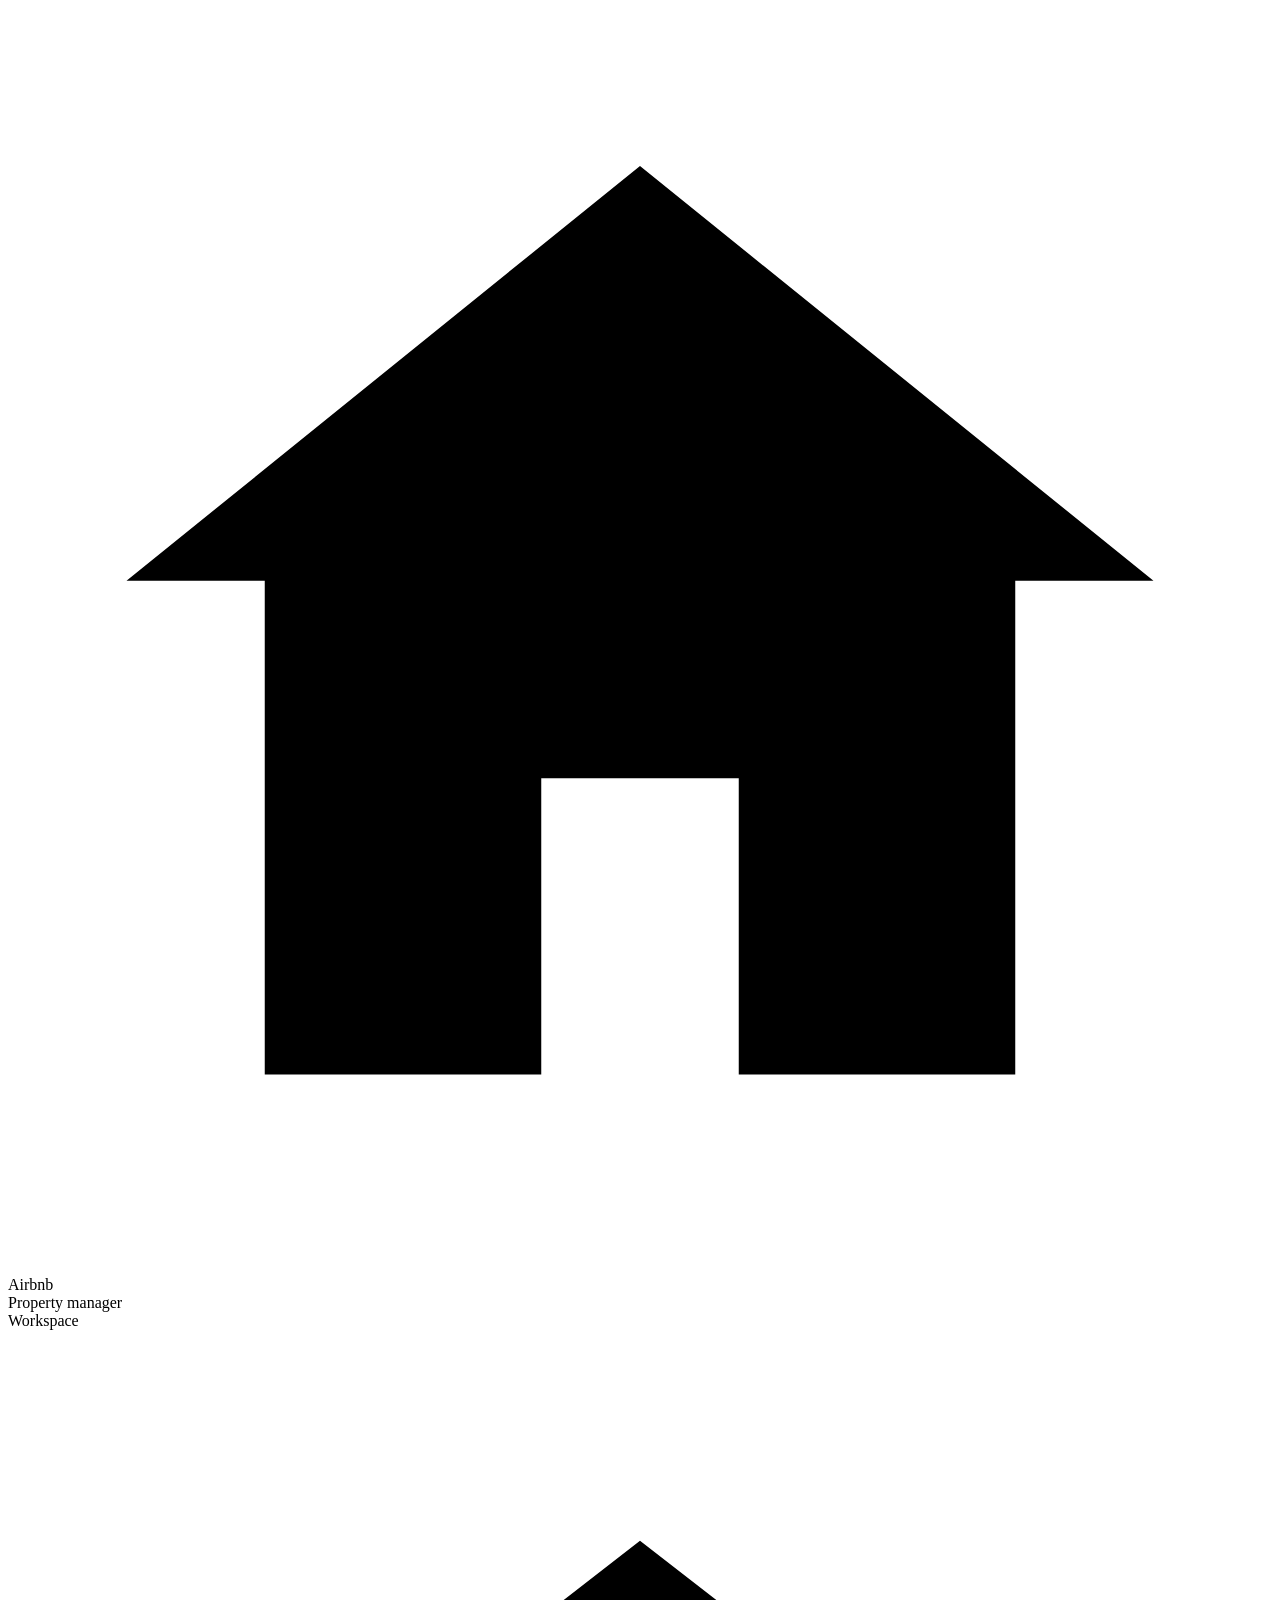
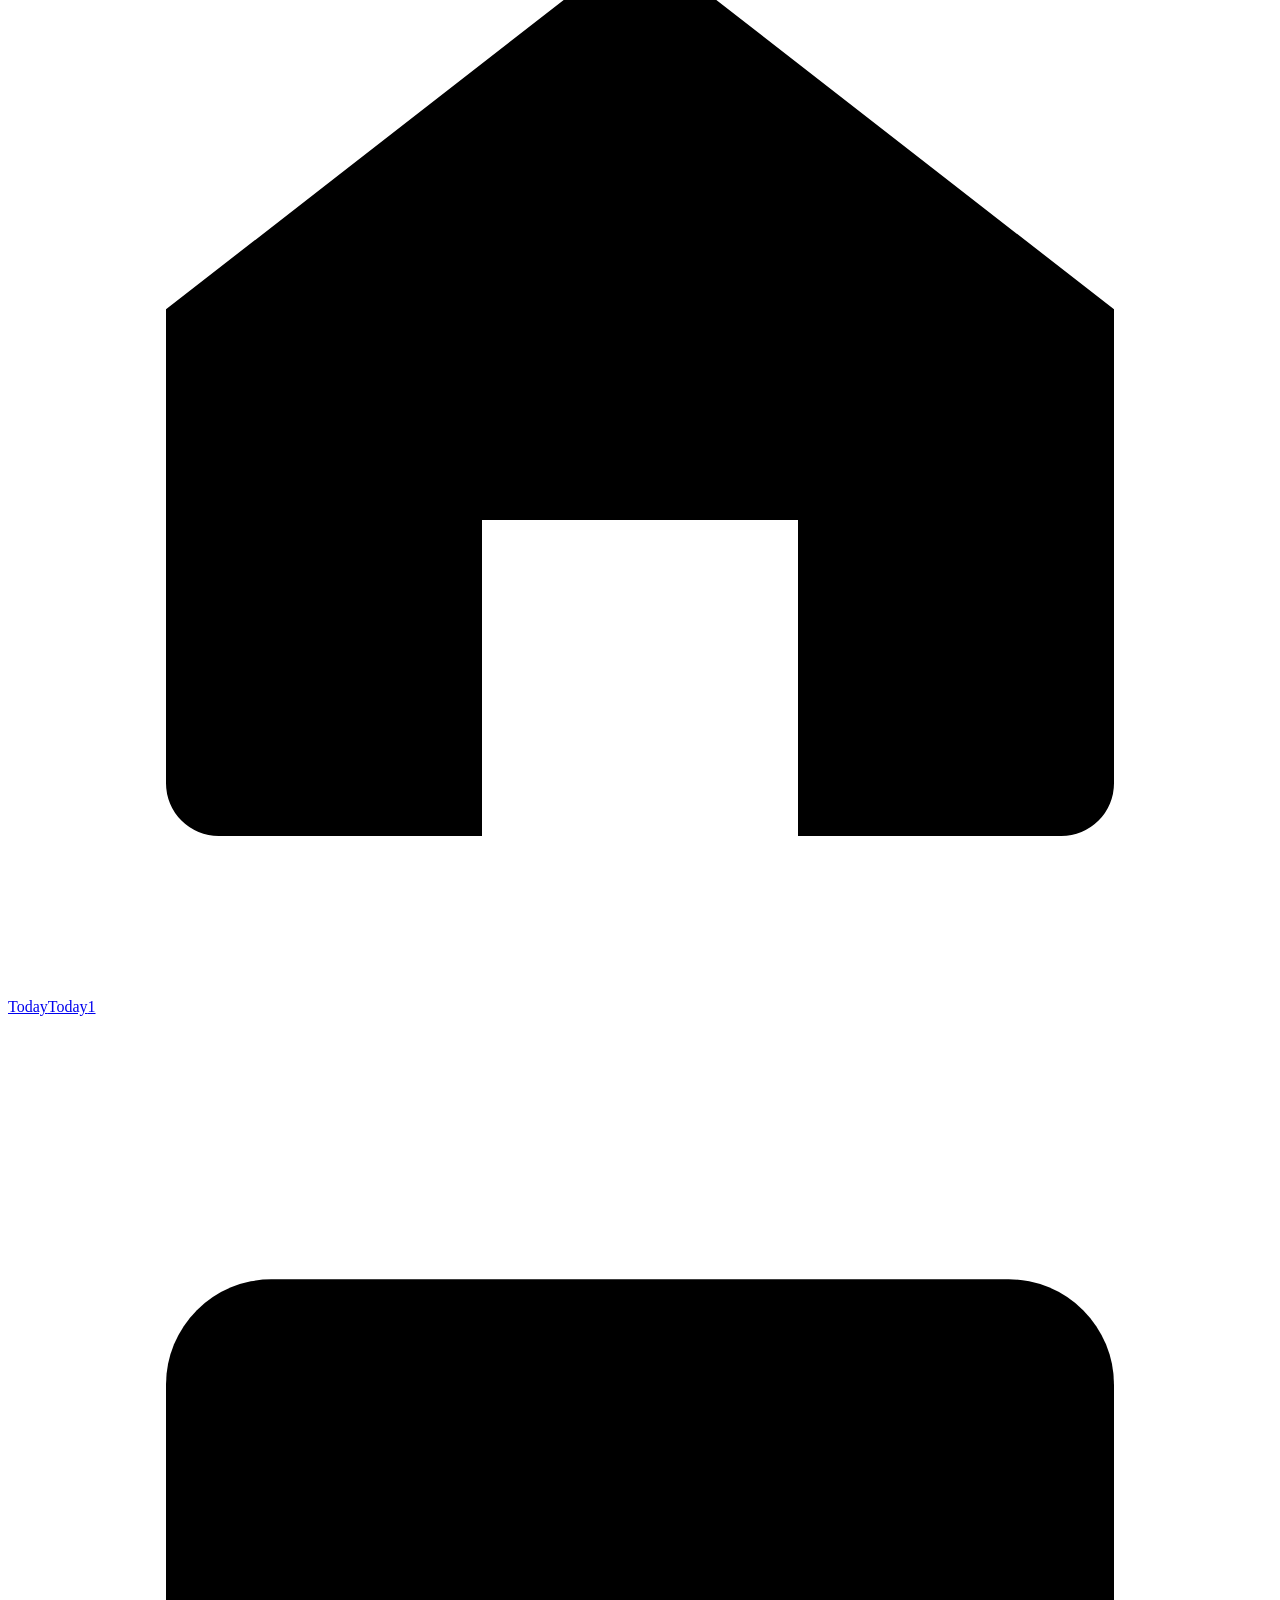
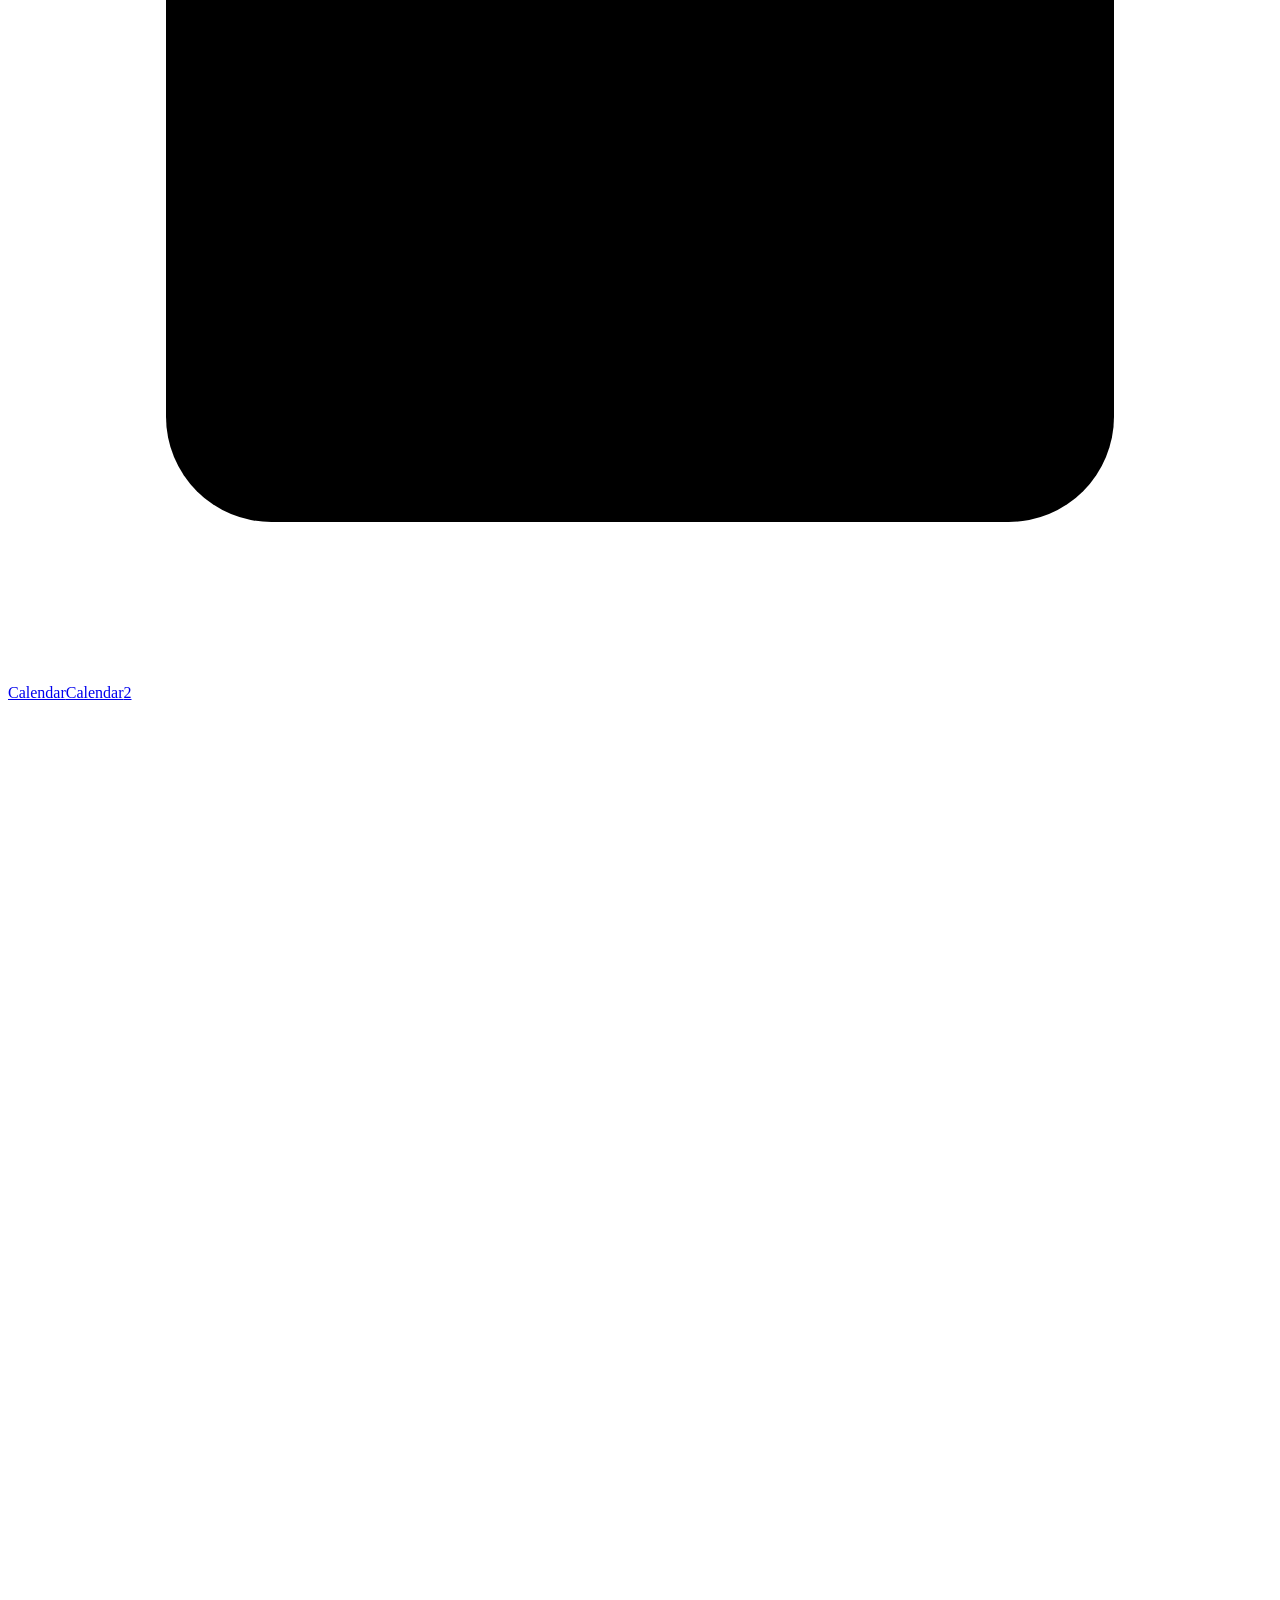
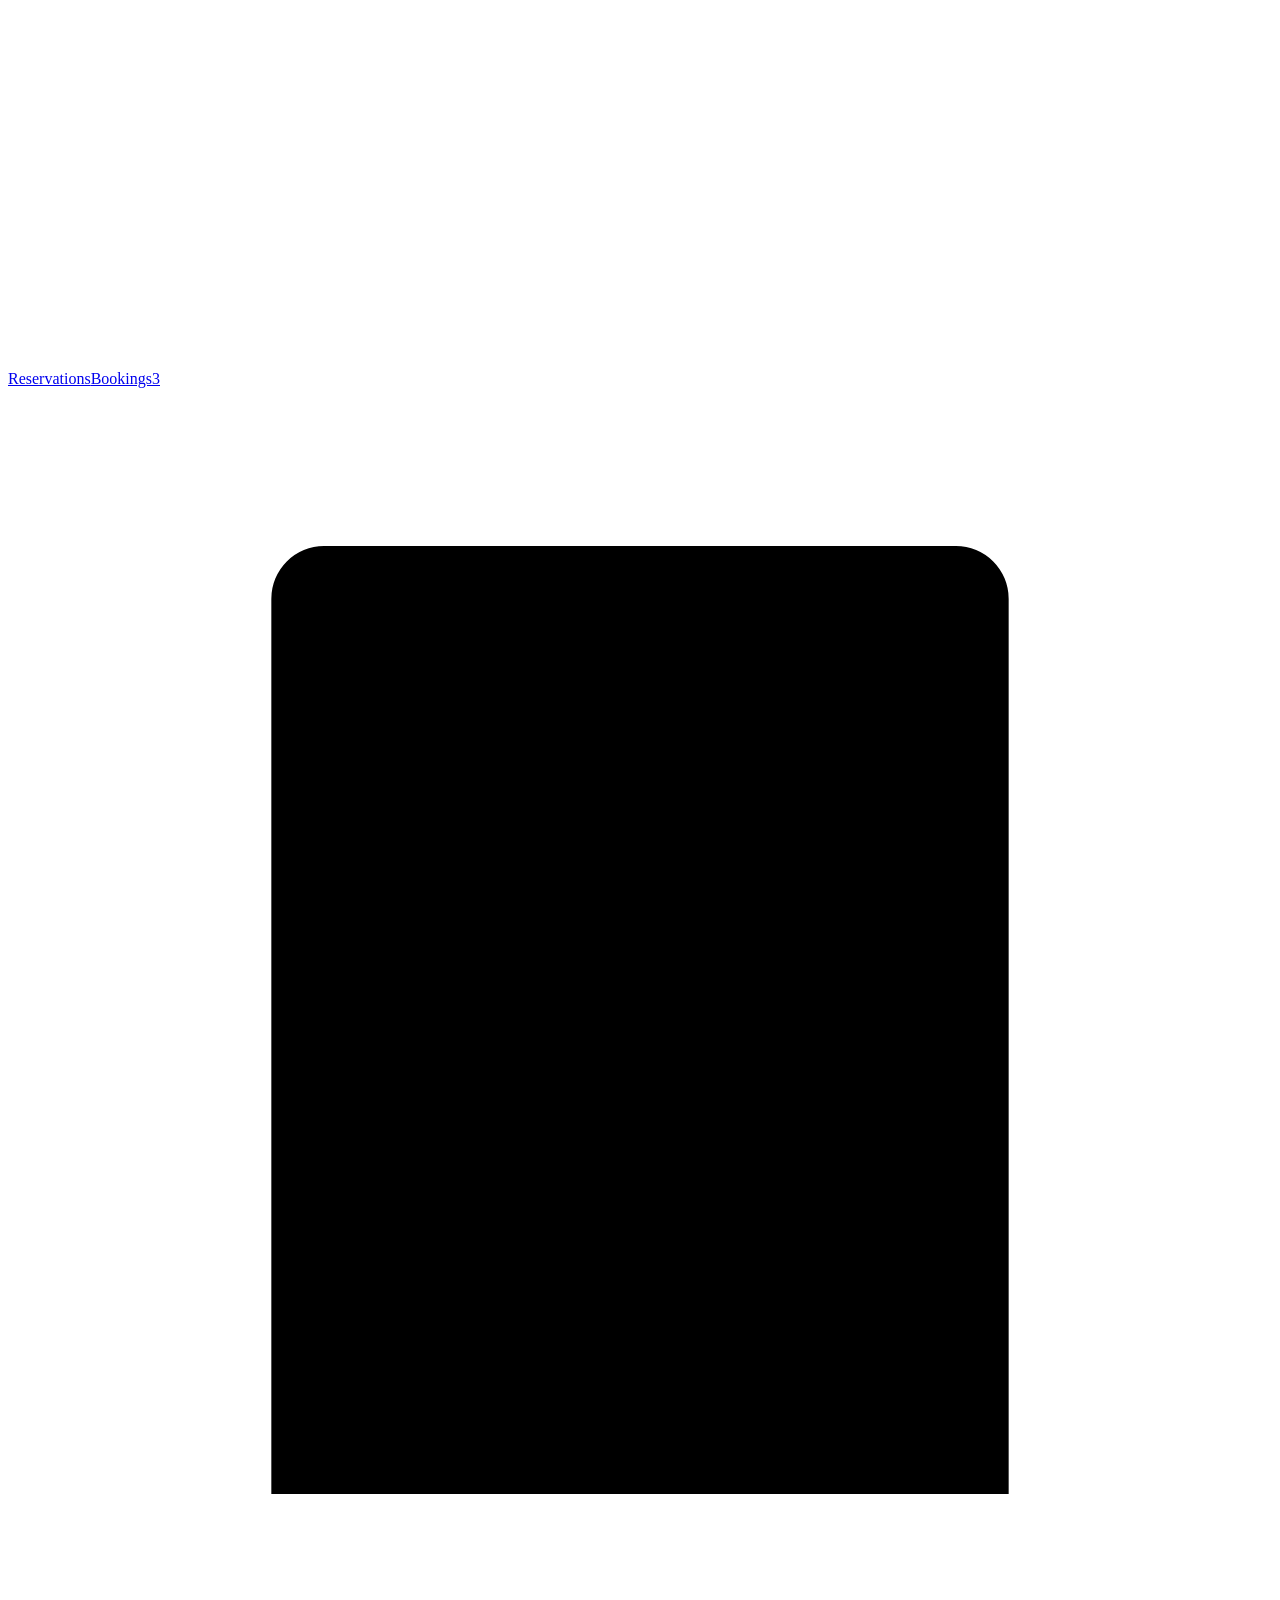
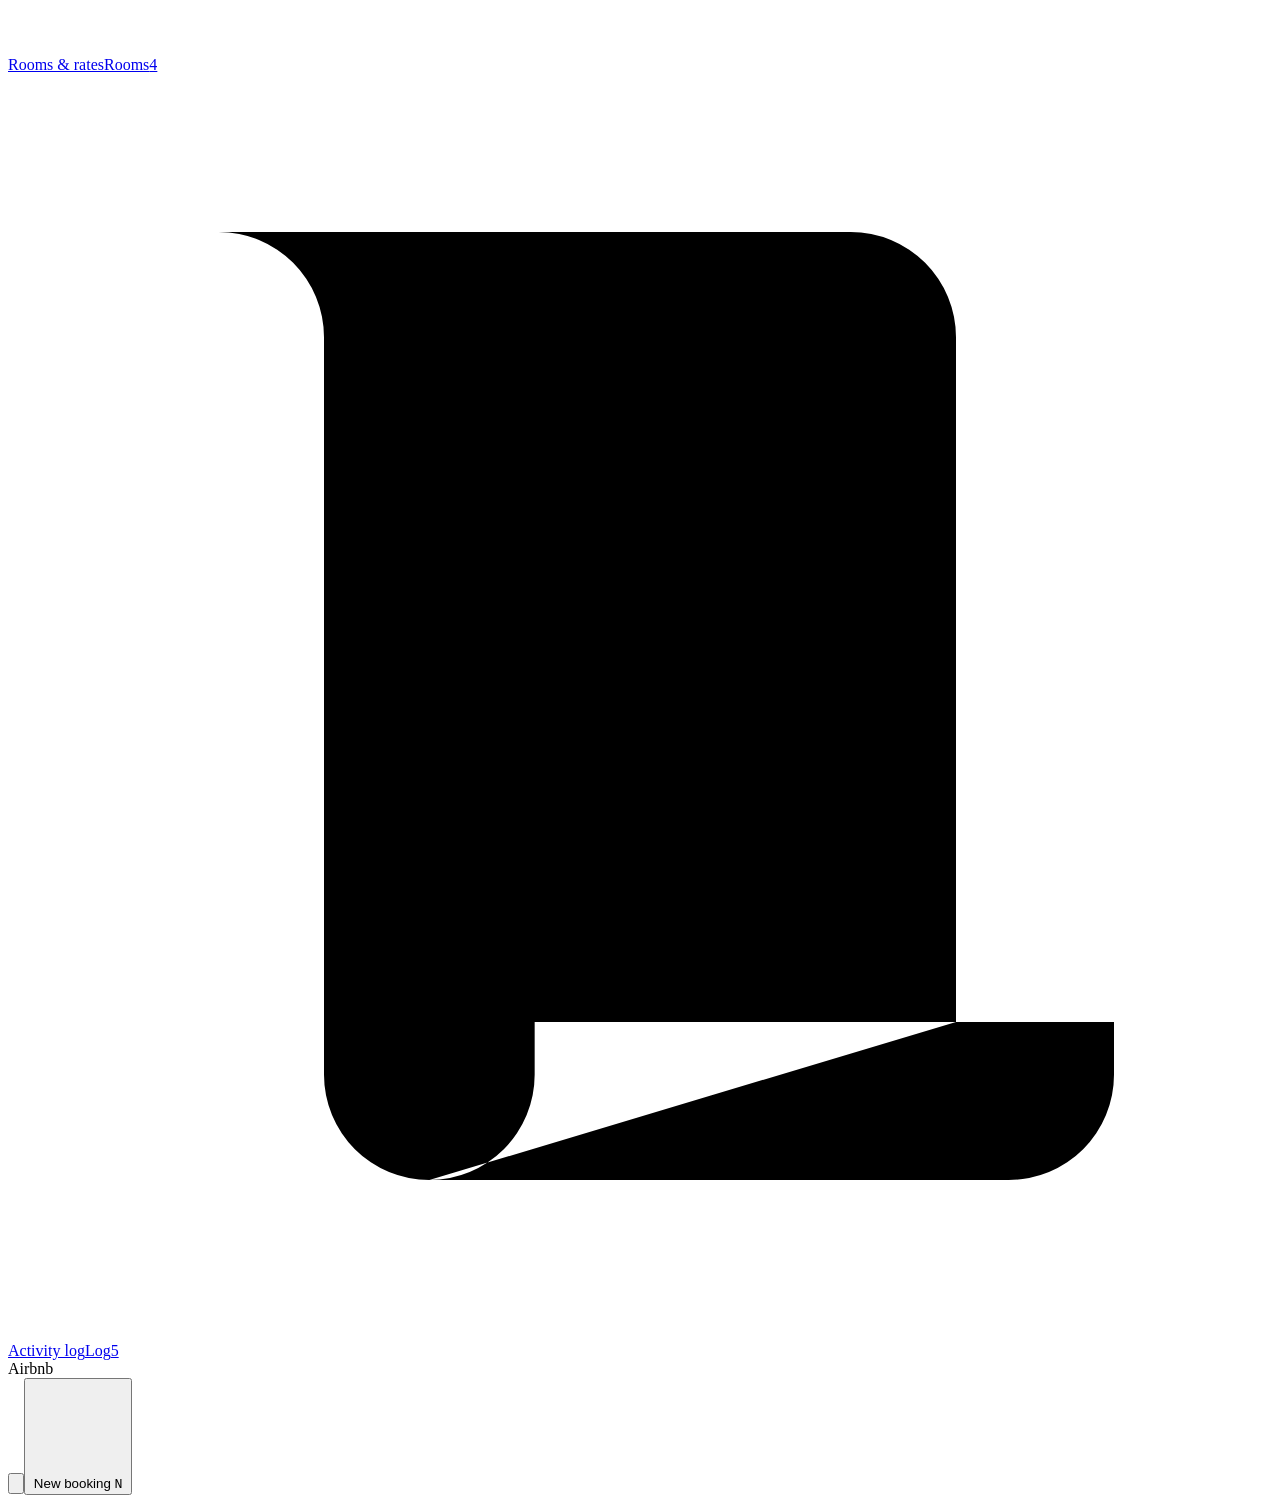
==== index.html @ cb03f16d "Deploy 2026-10-19T11:22:44.267Z" ====
<!DOCTYPE html><html lang="en" class="_5qCx7q_variable _8Li5zG_variable o_1SAq_variable"><head><meta charSet="utf-8"/><meta name="viewport" content="width=device-width, initial-scale=1, viewport-fit=cover"/><link rel="preload" href="/bnb-pms/_next/static/media/797e433ab948586e-s.p.0r6juujl39pe6.woff2" as="font" crossorigin="" type="font/woff2"/><link rel="preload" href="/bnb-pms/_next/static/media/7ebf22b5a21034f8-s.p.3j3877k49yy0l.woff2" as="font" crossorigin="" type="font/woff2"/><link rel="preload" href="/bnb-pms/_next/static/media/caa3a2e1cccd8315-s.p.0wgildi0cnwt9.woff2" as="font" crossorigin="" type="font/woff2"/><link rel="preload" href="/bnb-pms/_next/static/media/e41d5df559864f9e-s.p.1g73gv09-xcb6.woff2" as="font" crossorigin="" type="font/woff2"/><link rel="stylesheet" href="/bnb-pms/_next/static/chunks/0sydu17ozpypf.css" data-precedence="next"/><link rel="preload" as="script" fetchPriority="low" href="/bnb-pms/_next/static/chunks/1x6obpmlu1_c2.js"/><script src="/bnb-pms/_next/static/chunks/2r4s4h5xul1n-.js" async=""></script><script src="/bnb-pms/_next/static/chunks/2khxl0v1q4i6n.js" async=""></script><script src="/bnb-pms/_next/static/chunks/2me7broif6bl8.js" async=""></script><script src="/bnb-pms/_next/static/chunks/turbopack-09grf79fqerxw.js" async=""></script><script src="/bnb-pms/_next/static/chunks/0umf92h1sb77c.js" async=""></script><script src="/bnb-pms/_next/static/chunks/12_hmtq4szr-4.js" async=""></script><script src="/bnb-pms/_next/static/chunks/3srvvo1mm8svv.js" async=""></script><meta name="theme-color" content="#eceee9"/><title>Airbnb</title><meta name="description" content="Property management and channel manager for small stays."/><link rel="icon" href="/bnb-pms/favicon.ico?favicon.117ezoe8m31dk.ico" sizes="48x48" type="image/x-icon"/><meta name="next-size-adjust" content=""/><script>try{var t=localStorage.getItem('hearth-theme')||(matchMedia('(prefers-color-scheme: dark)').matches?'dark':'light');document.documentElement.dataset.theme=t}catch(e){}</script><script src="/bnb-pms/_next/static/chunks/0cz1d0mv5g_q7.js" noModule=""></script></head><body><div hidden=""><!--$--><!--/$--></div><div class="mesh" aria-hidden="true"></div><div class="app"><aside class="side"><div class="brand"><svg viewBox="0 0 32 32" class="brand-mark" aria-hidden="true"><path d="M16 4 3 14.5h3.5V27h7v-7.5h5V27h7V14.5H29z"></path></svg><div><div class="brand-name">Airbnb</div><div class="brand-sub">Property manager</div></div></div><div class="nav-label">Workspace</div><nav class="nav"><a class="on" title="Arrivals &amp; numbers" href="/bnb-pms/"><svg viewBox="0 0 24 24" class="ic " aria-hidden="true"><path d="M3 11l9-7 9 7v9a1 1 0 0 1-1 1h-5v-6h-6v6H4a1 1 0 0 1-1-1z"></path></svg><span class="nav-text">Today</span><span class="nav-short">Today</span><span class="nav-key">1</span></a><a class="" title="Who is in which room" href="/bnb-pms/calendar/"><svg viewBox="0 0 24 24" class="ic " aria-hidden="true"><rect x="3" y="5" width="18" height="16" rx="2"></rect><path d="M3 10h18M8 3v4M16 3v4"></path></svg><span class="nav-text">Calendar</span><span class="nav-short">Calendar</span><span class="nav-key">2</span></a><a class="" title="Every booking" href="/bnb-pms/reservations/"><svg viewBox="0 0 24 24" class="ic " aria-hidden="true"><path d="M8 6h13M8 12h13M8 18h13M3 6h.01M3 12h.01M3 18h.01"></path></svg><span class="nav-text">Reservations</span><span class="nav-short">Bookings</span><span class="nav-key">3</span></a><a class="" title="What you sell" href="/bnb-pms/rooms/"><svg viewBox="0 0 24 24" class="ic " aria-hidden="true"><path d="M5 21V4a1 1 0 0 1 1-1h12a1 1 0 0 1 1 1v17M3 21h18M15 12h.01"></path></svg><span class="nav-text">Rooms &amp; rates</span><span class="nav-short">Rooms</span><span class="nav-key">4</span></a><a class="" title="What happened" href="/bnb-pms/logs/"><svg viewBox="0 0 24 24" class="ic " aria-hidden="true"><path d="M8 21h11a2 2 0 0 0 2-2v-1H10v1a2 2 0 0 1-4 0V5a2 2 0 0 0-2-2h12a2 2 0 0 1 2 2v13M8 8h6M8 12h6"></path></svg><span class="nav-text">Activity log</span><span class="nav-short">Log</span><span class="nav-key">5</span></a></nav></aside><main class="main"><header class="topbar"><div class="crumbs"><span class="top-brand">Airbnb</span><span class="today-chip"></span></div><div class="topbar-actions"><button class="icon-btn" id="themeBtn" aria-label="Toggle night mode" title="Night mode (D)"><svg viewBox="0 0 24 24" class="ic moon" aria-hidden="true"><path d="M20 14.5A8 8 0 0 1 9.5 4a8 8 0 1 0 10.5 10.5z"></path></svg><svg viewBox="0 0 24 24" class="ic sun" aria-hidden="true"><circle cx="12" cy="12" r="4"></circle><path d="M12 2v2M12 20v2M4.9 4.9l1.4 1.4M17.7 17.7l1.4 1.4M2 12h2M20 12h2M4.9 19.1l1.4-1.4M17.7 6.3l1.4-1.4"></path></svg></button><button class="btn primary"><svg viewBox="0 0 24 24" class="ic " aria-hidden="true"><path d="M12 5v14M5 12h14"></path></svg> New booking <kbd>N</kbd></button></div></header><section class="view"><div class="boot"><i></i><i></i><i></i></div><!--$--><!--/$--></section></main></div><div class="toasts" role="status" aria-live="polite"></div><script id="_R_">(globalThis["TURBOPACK"] || (globalThis["TURBOPACK"] = [])).push({"otherChunks":["static/chunks/1x6obpmlu1_c2.js","static/chunks/2r4s4h5xul1n-.js","static/chunks/2khxl0v1q4i6n.js","static/chunks/2me7broif6bl8.js"],"runtimeModuleIds":[94553]});</script><script src="/bnb-pms/_next/static/chunks/1x6obpmlu1_c2.js" async=""></script><script>(self.__next_f=self.__next_f||[]).push([0])</script><script>self.__next_f.push([1,"1:\"$Sreact.fragment\"\n2:\"/bnb-pms/_next/static/chunks/0umf92h1sb77c.js\"\n3:\"/bnb-pms/_next/static/chunks/12_hmtq4szr-4.js\"\n4:I[49830,[\"$2\",\"$3\"],\"AppShell\"]\n5:I[39756,[\"$2\",\"$3\"],\"default\"]\n6:I[37457,[\"$2\",\"$3\"],\"default\"]\n8:\"/bnb-pms/_next/static/chunks/3srvvo1mm8svv.js\"\n9:I[80453,[\"$2\",\"$3\",\"$8\"],\"Gate\"]\na:I[81984,[\"$2\",\"$3\",\"$8\"],\"TodayView\"]\nb:I[97367,[\"$2\",\"$3\"],\"OutletBoundary\"]\nc:\"$Sreact.suspense\"\ne:\"ViewportBoundary\"\nf:I[97367,[\"$2\",\"$3\"],\"$e\"]\n11:\"MetadataBoundary\"\n12:I[97367,[\"$2\",\"$3\"],\"$11\"]\n14:I[68027,[\"$2\",\"$3\"],\"default\",1]\n:HL[\"/bnb-pms/_next/static/chunks/0sydu17ozpypf.css\",\"style\"]\n:HL[\"/bnb-pms/_next/static/media/797e433ab948586e-s.p.0r6juujl39pe6.woff2\",\"font\",{\"crossOrigin\":\"\",\"type\":\"font/woff2\"}]\n:HL[\"/bnb-pms/_next/static/media/7ebf22b5a21034f8-s.p.3j3877k49yy0l.woff2\",\"font\",{\"crossOrigin\":\"\",\"type\":\"font/woff2\"}]\n:HL[\"/bnb-pms/_next/static/media/caa3a2e1cccd8315-s.p.0wgildi0cnwt9.woff2\",\"font\",{\"crossOrigin\":\"\",\"type\":\"font/woff2\"}]\n:HL[\"/bnb-pms/_next/static/media/e41d5df559864f9e-s.p.1g73gv09-xcb6.woff2\",\"font\",{\"crossOrigin\":\"\",\"type\":\"font/woff2\"}]\n7:[[\"children\",{\"s\":\"__PAGE__\",\"h\":512,\"d\":{\"r\":[\"$\",\"$1\",\"c\",{\"children\":[[\"$\",\"$L9\",null,{\"children\":[\"$\",\"$La\",null,{}]}],[[\"$\",\"script\",\"script-0\",{\"src\":\"/bnb-pms/_next/static/chunks/3srvvo1mm8svv.js\",\"async\":true,\"nonce\":\"$undefined\"}]],[\"$\",\"$Lb\",null,{\"children\":[\"$\",\"$c\",null,{\"name\":\"Next.MetadataOutlet\",\"children\":\"$@d\"}]}]]}],\"p\":false,\"v\":null}}]]\n0:{\"P\":null,\"c\":[\"\",\"\"],\"q\":\"\",\"i\":false,\"t\":{\"t\":{\"s\":\"\",\"h\":528,\"d\":{\"r\":[\"$\",\"$1\",\"c\",{\"children\":[[[\"$\",\"link\",\"0\",{\"rel\":\"stylesheet\",\"href\":\"/bnb-pms/_next/static/chunks/0sydu17ozpypf.css\",\"precedence\":\"next\",\"crossOrigin\":\"$undefined\",\"nonce\":\"$undefined\"}],[\"$\",\"script\",\"script-0\",{\"src\":\"/bnb-pms/_next/static/chunks/0umf92h1sb77c.js\",\"async\":true,\"nonce\":\"$undefined\"}],[\"$\",\"script\",\"script-1\",{\"src\":\"/bnb-pms/_next/static/chunks/12_hmtq4szr-4.js\",\"async\":true,\"nonce\":\"$undefined\"}]],[\"$\",\"html\",null,{\"lang\":\"en\",\"className\":\"_5qCx7q_variable _8Li5zG_variable o_1SAq_variable\",\"suppressHydrationWarning\":true,\"children\":[[\"$\",\"head\",null,{\"children\":[\"$\",\"script\",null,{\"dangerouslySetInnerHTML\":{\"__html\":\"try{var t=localStorage.getItem('hearth-theme')||(matchMedia('(prefers-color-scheme: dark)').matches?'dark':'light');document.documentElement.dataset.theme=t}catch(e){}\"}}]}],[\"$\",\"body\",null,{\"suppressHydrationWarning\":true,\"children\":[\"$\",\"$L4\",null,{\"children\":[\"$\",\"$L5\",null,{\"parallelRouterKey\":\"children\",\"error\":\"$undefined\",\"errorStyles\":\"$undefined\",\"errorScripts\":\"$undefined\",\"template\":[\"$\",\"$L6\",null,{}],\"templateStyles\":\"$undefined\",\"templateScripts\":\"$undefined\",\"notFound\":[[[\"$\",\"title\",null,{\"children\":\"404: This page could not be found.\"}],[\"$\",\"div\",null,{\"style\":{\"fontFamily\":\"system-ui,\\\"Segoe UI\\\",Roboto,Helvetica,Arial,sans-serif,\\\"Apple Color Emoji\\\",\\\"Segoe UI Emoji\\\"\",\"height\":\"100vh\",\"textAlign\":\"center\",\"display\":\"flex\",\"flexDirection\":\"column\",\"alignItems\":\"center\",\"justifyContent\":\"center\"},\"children\":[\"$\",\"div\",null,{\"children\":[[\"$\",\"style\",null,{\"dangerouslySetInnerHTML\":{\"__html\":\"body{color:#000;background:#fff;margin:0}.next-error-h1{border-right:1px solid rgba(0,0,0,.3)}@media (prefers-color-scheme:dark){body{color:#fff;background:#000}.next-error-h1{border-right:1px solid rgba(255,255,255,.3)}}\"}}],[\"$\",\"h1\",null,{\"className\":\"next-error-h1\",\"style\":{\"display\":\"inline-block\",\"margin\":\"0 20px 0 0\",\"padding\":\"0 23px 0 0\",\"fontSize\":24,\"fontWeight\":500,\"verticalAlign\":\"top\",\"lineHeight\":\"49px\"},\"children\":404}],[\"$\",\"div\",null,{\"style\":{\"display\":\"inline-block\"},\"children\":[\"$\",\"h2\",null,{\"style\":{\"fontSize\":14,\"fontWeight\":400,\"lineHeight\":\"49px\",\"margin\":0},\"children\":\"This page could not be found.\"}]}]]}]}]],[]],\"forbidden\":\"$undefined\",\"unauthorized\":\"$undefined\"}]}]}]]}]]}],\"p\":false,\"v\":null},\"c\":\"$Q7\"},\"h\":{\"r\":[\"$\",\"$1\",\"h\",{\"children\":[null,[\"$\",\"$Lf\",null,{\"children\":\"$L10\"}],[\"$\",\"$L12\",null,{\"children\":[[\"$\",\"div\",null,{\"hidden\":true,\"children\":[\"$\",\"$c\",null,{\"name\":\"Next.Metadata\",\"children\":\"$L13\"}]}],null]}],[\"$\",\"meta\",null,{\"name\":\"next-size-adjust\",\"content\":\"\"}]]}],\"p\":false,\"v\":null}},\"m\":\"$undefined\",\"G\":[\"$14\",[[\"$\",\"link\",\"0\",{\"rel\":\"stylesheet\",\"href\":\"/bnb-pms/_next/static/chunks/0sydu17ozpypf.css\",\"precedence\":\"next\",\"crossOrigin\":\"$undefined\",\"nonce\":\"$undefined\"}]]],\"S\":true,\"r\":\"$undefined\",\"s\":\"$undefined\",\"a\":\"$undefined\",\"l\":\"$undefined\",\"p\":\"$undefined\",\"d\":\"$undefined\",\"b\":\"VHFkKstmfWVzd93BkZMrR\"}\n10:[[\"$\",\"meta\",\"0\",{\"charSet\":\"utf-8\"}],[\"$\",\"meta\",\"1\",{\"name\":\"viewport\",\"content\":\"width=device-width, initial-scale=1, viewport-fit=cover\"}],[\"$\",\"meta\",\"2\",{\"name\":\"theme-color\",\"content\":\"#eceee9\"}]]\n15:I[27201,[\"$2\",\"$3\"],\"IconMark\"]\nd:null\n13:[[\"$\",\"title\",\"0\",{\"children\":\"Airbnb\"}],[\"$\",\"meta\",\"1\",{\"name\":\"description\",\"content\":\"Property management and channel manager for small stays.\"}],[\"$\",\"link\",\"2\",{\"rel\":\"icon\",\"href\":\"/bnb-pms/favicon.ico?favicon.117ezoe8m31dk.ico\",\"sizes\":\"48x48\",\"type\":\"image/x-icon\"}],[\"$\",\"$L15\",\"3\",{}]]\n"])</script></body></html>
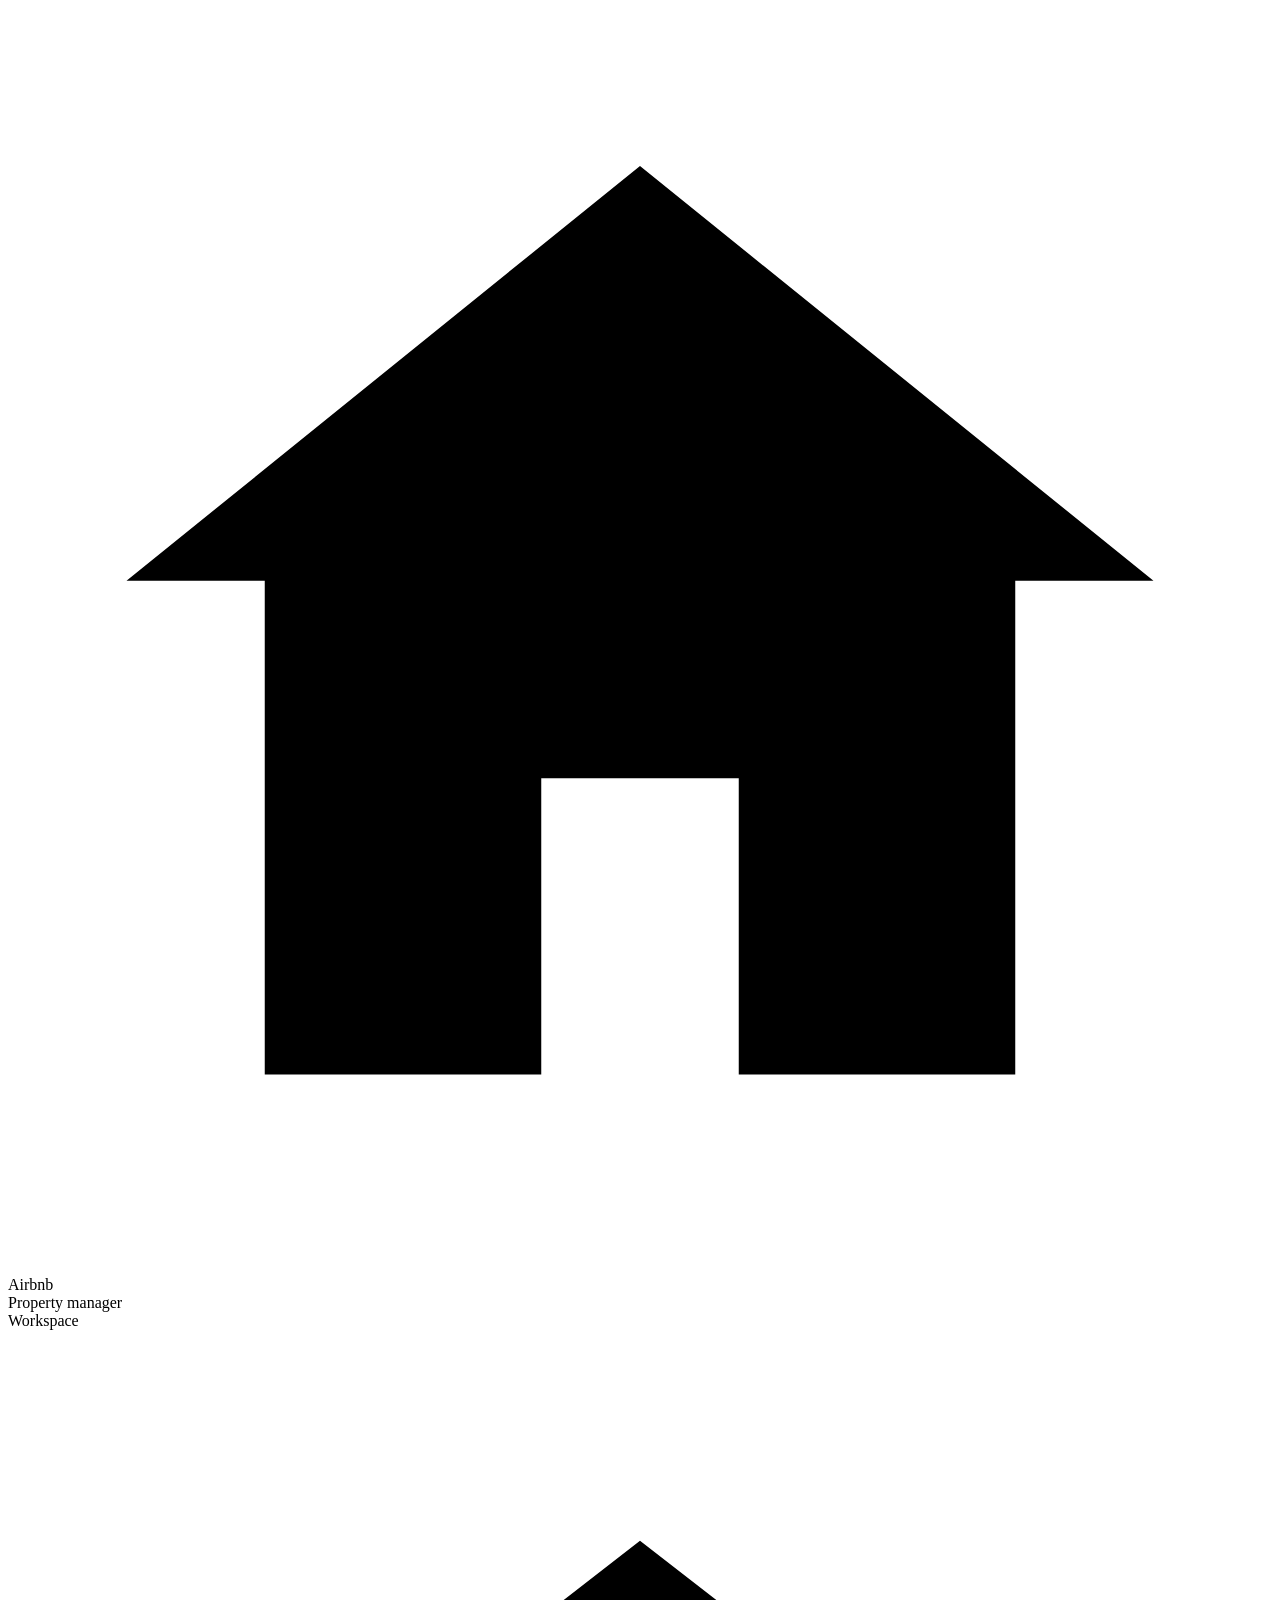
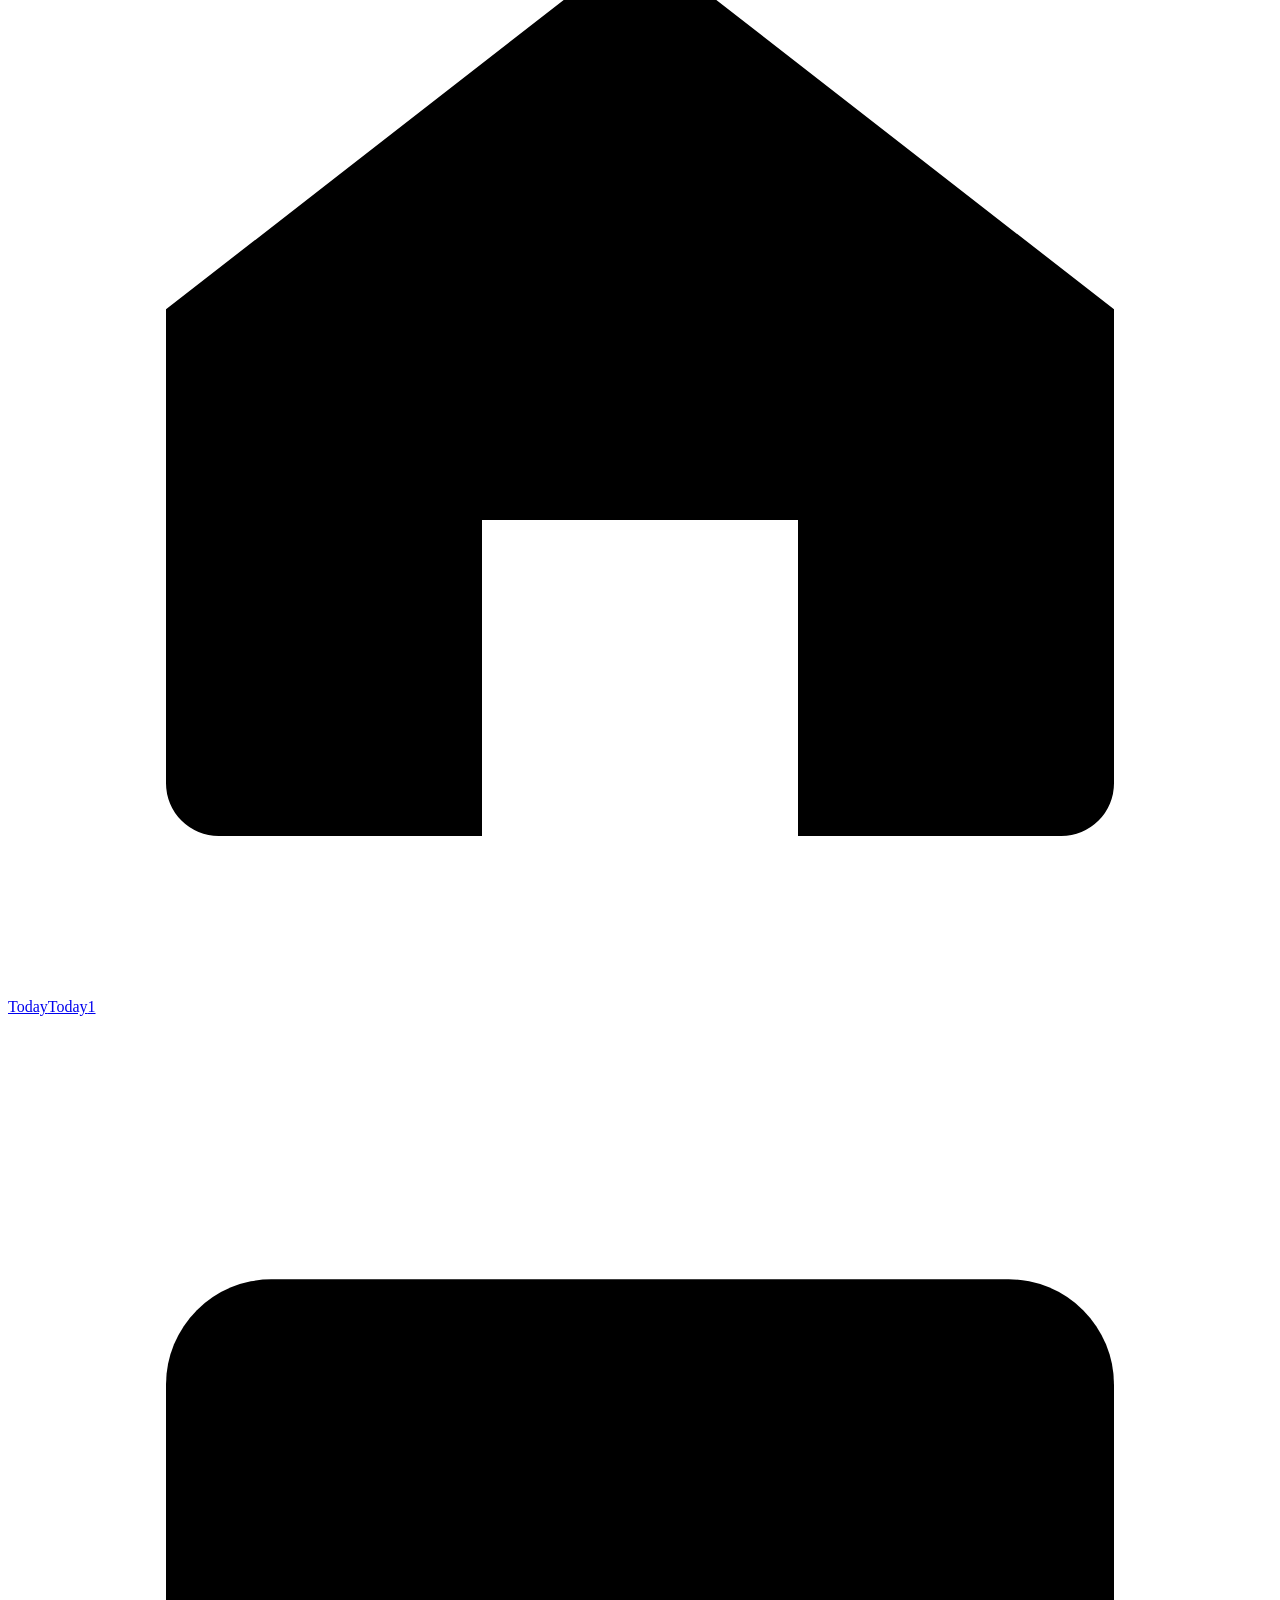
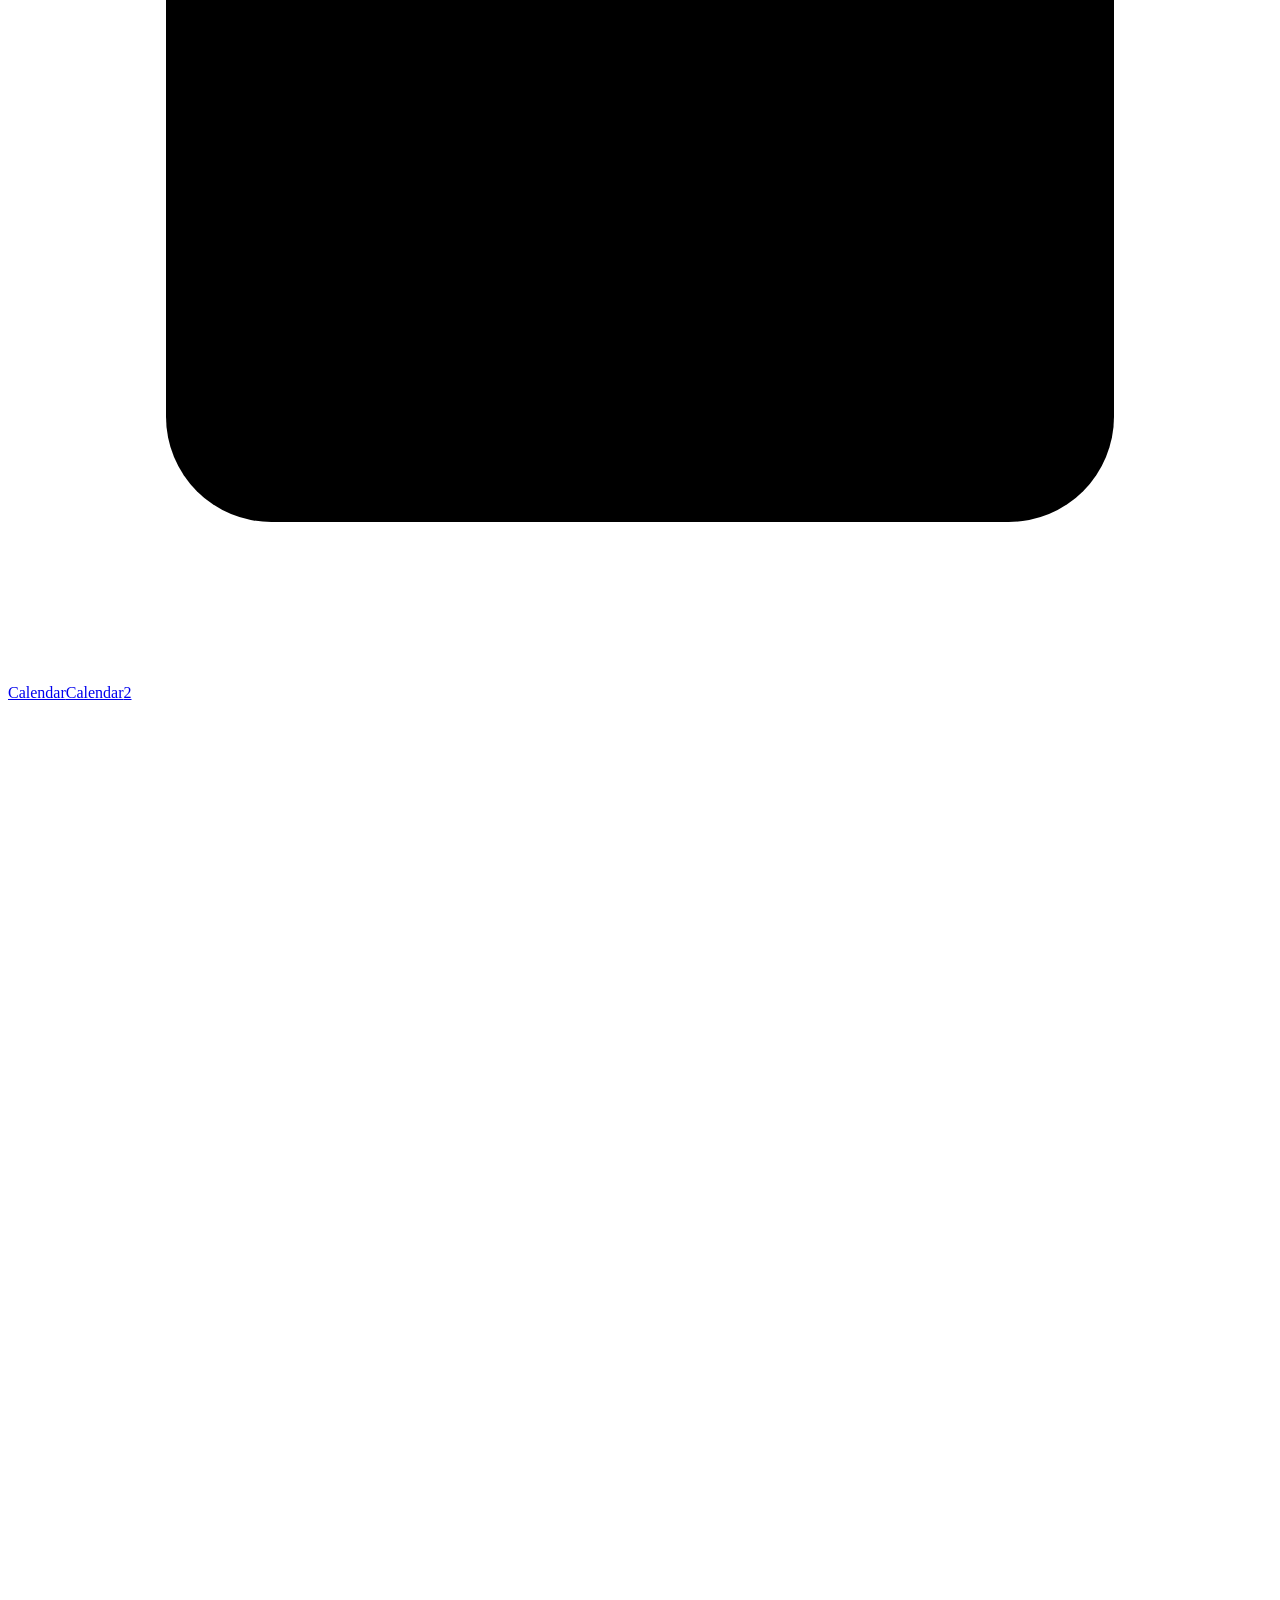
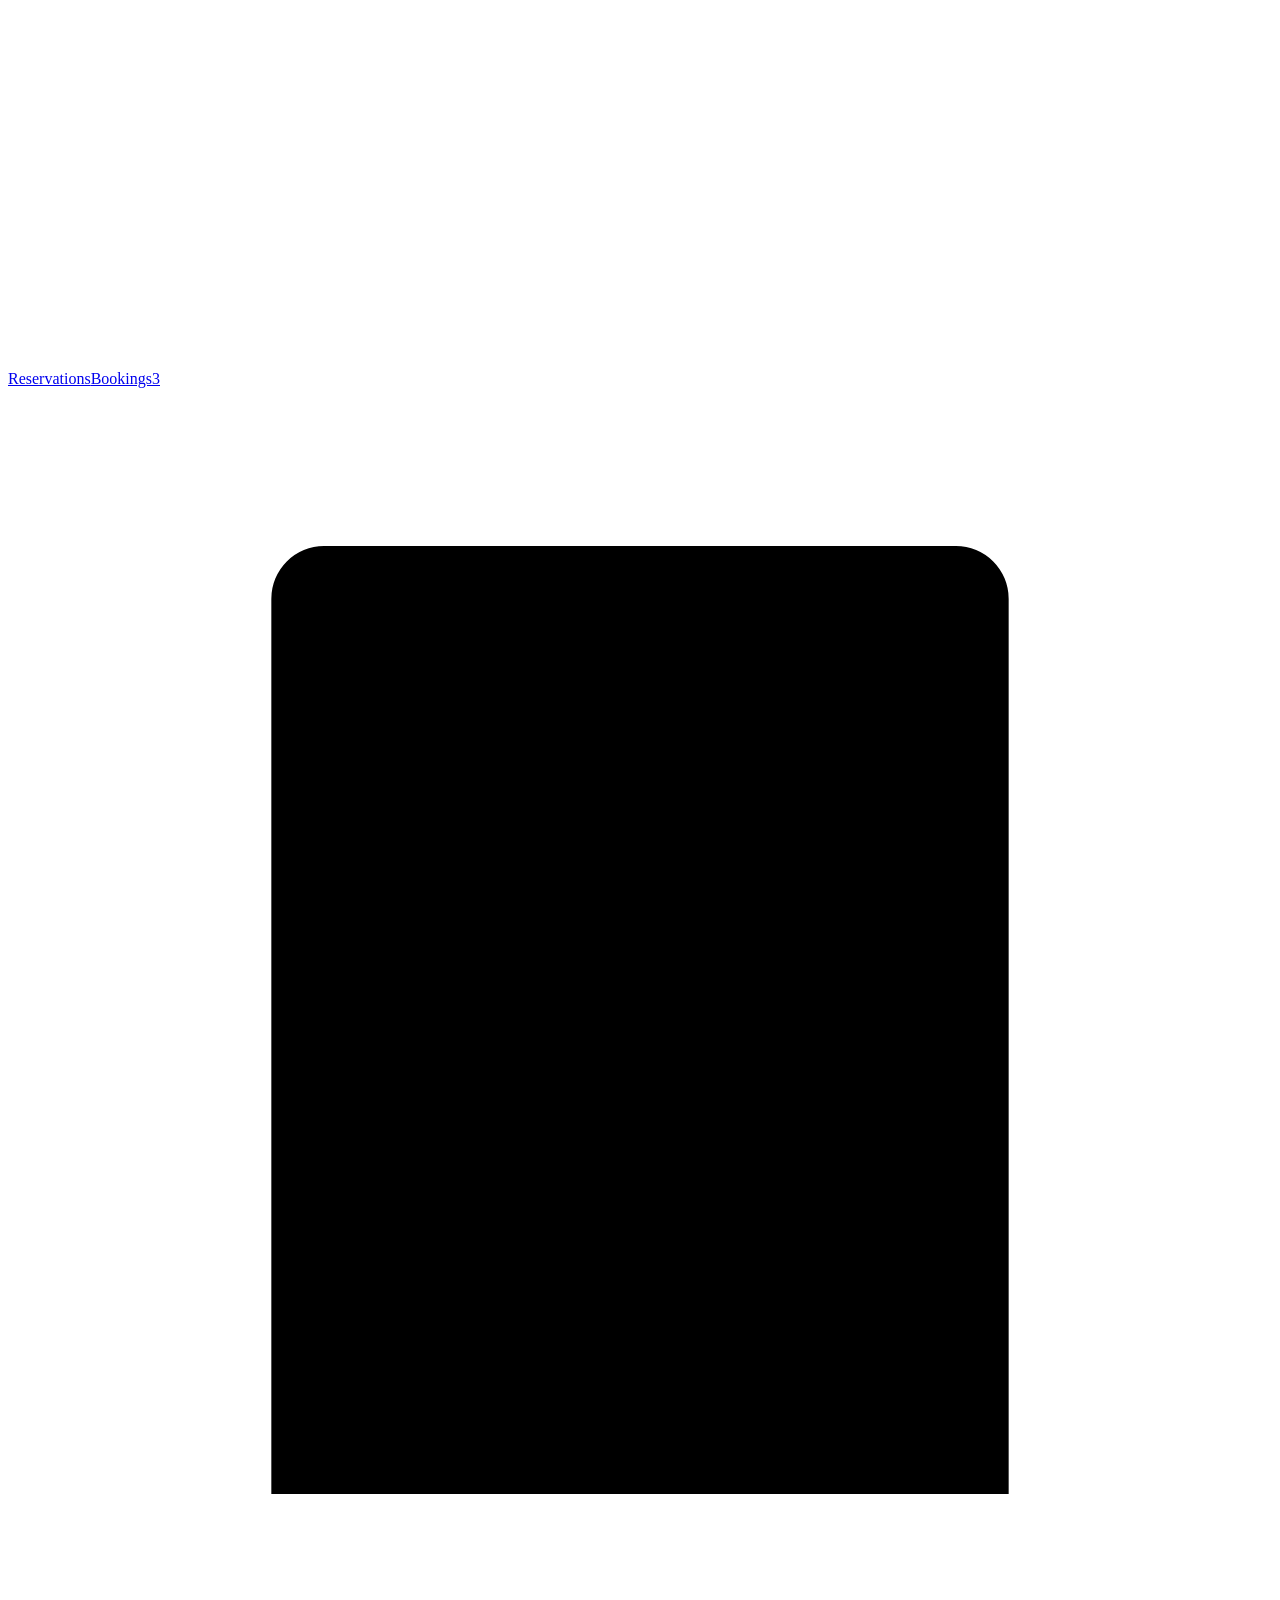
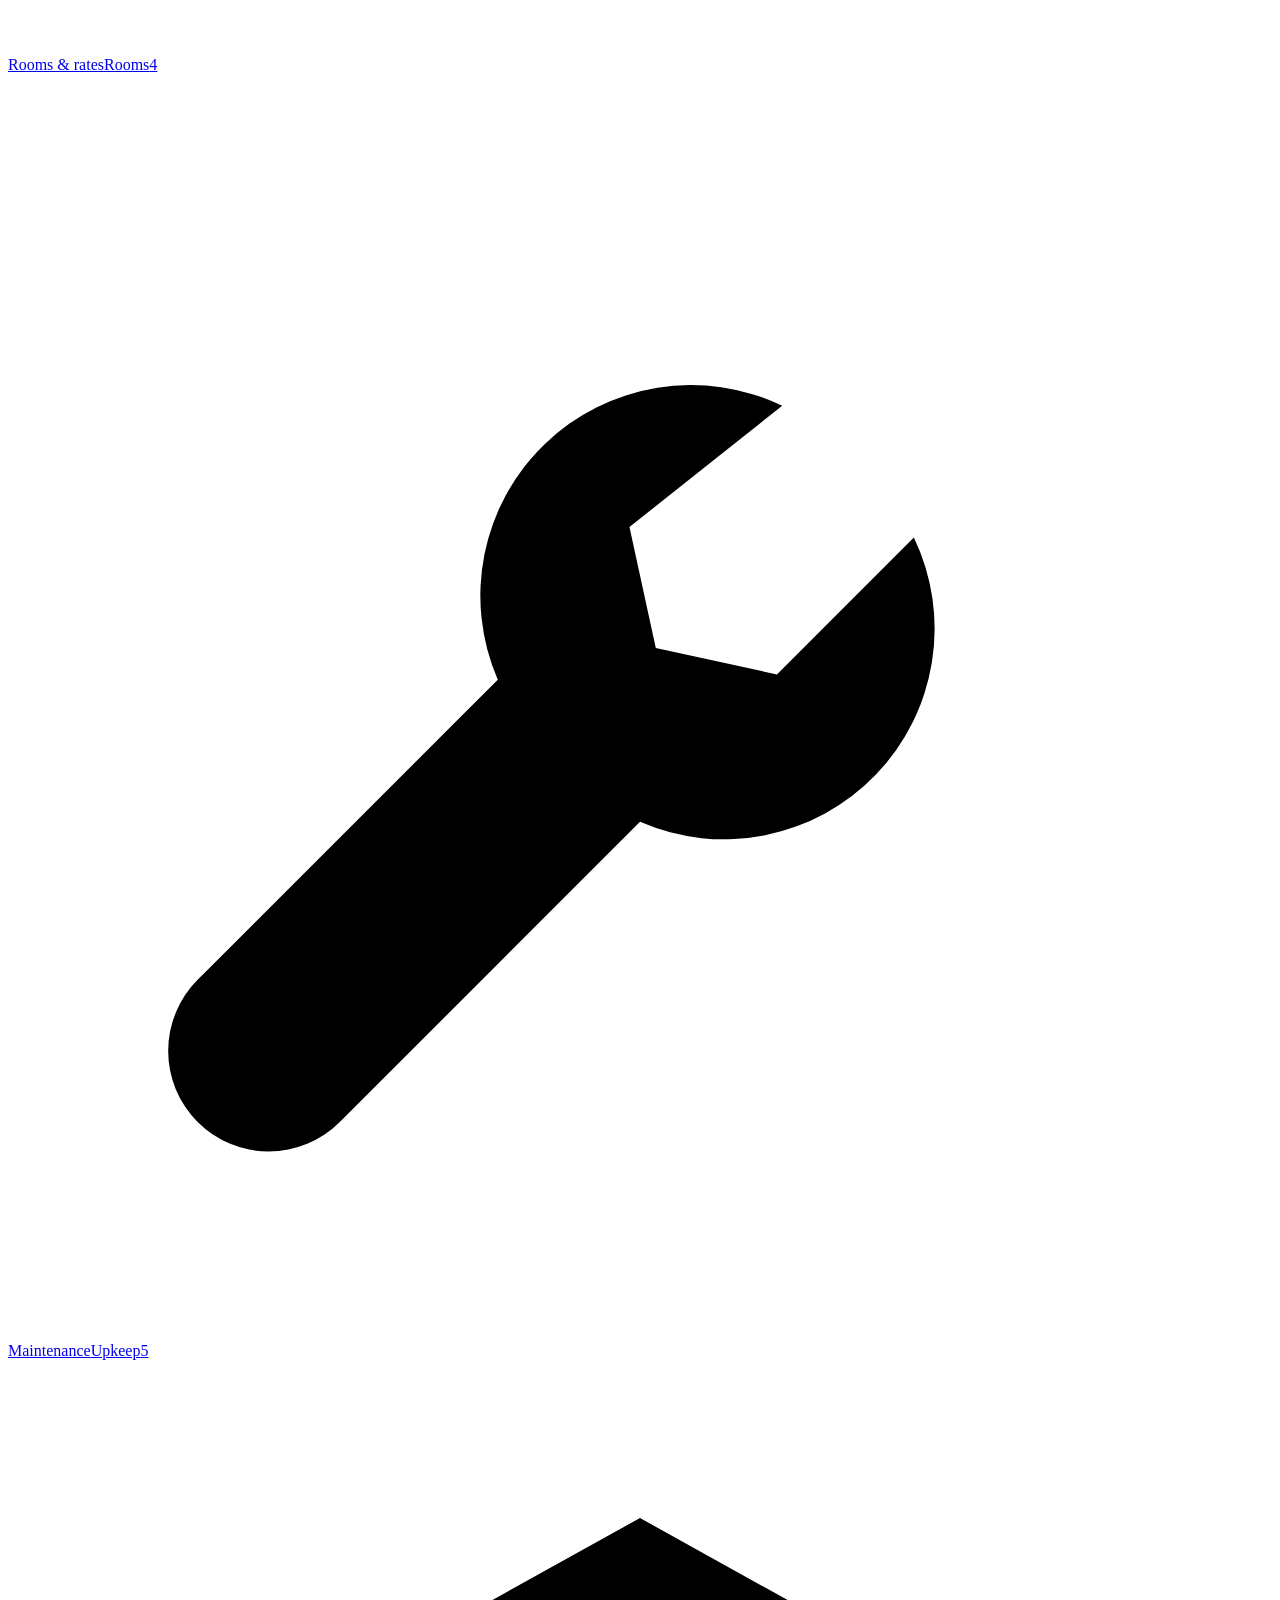
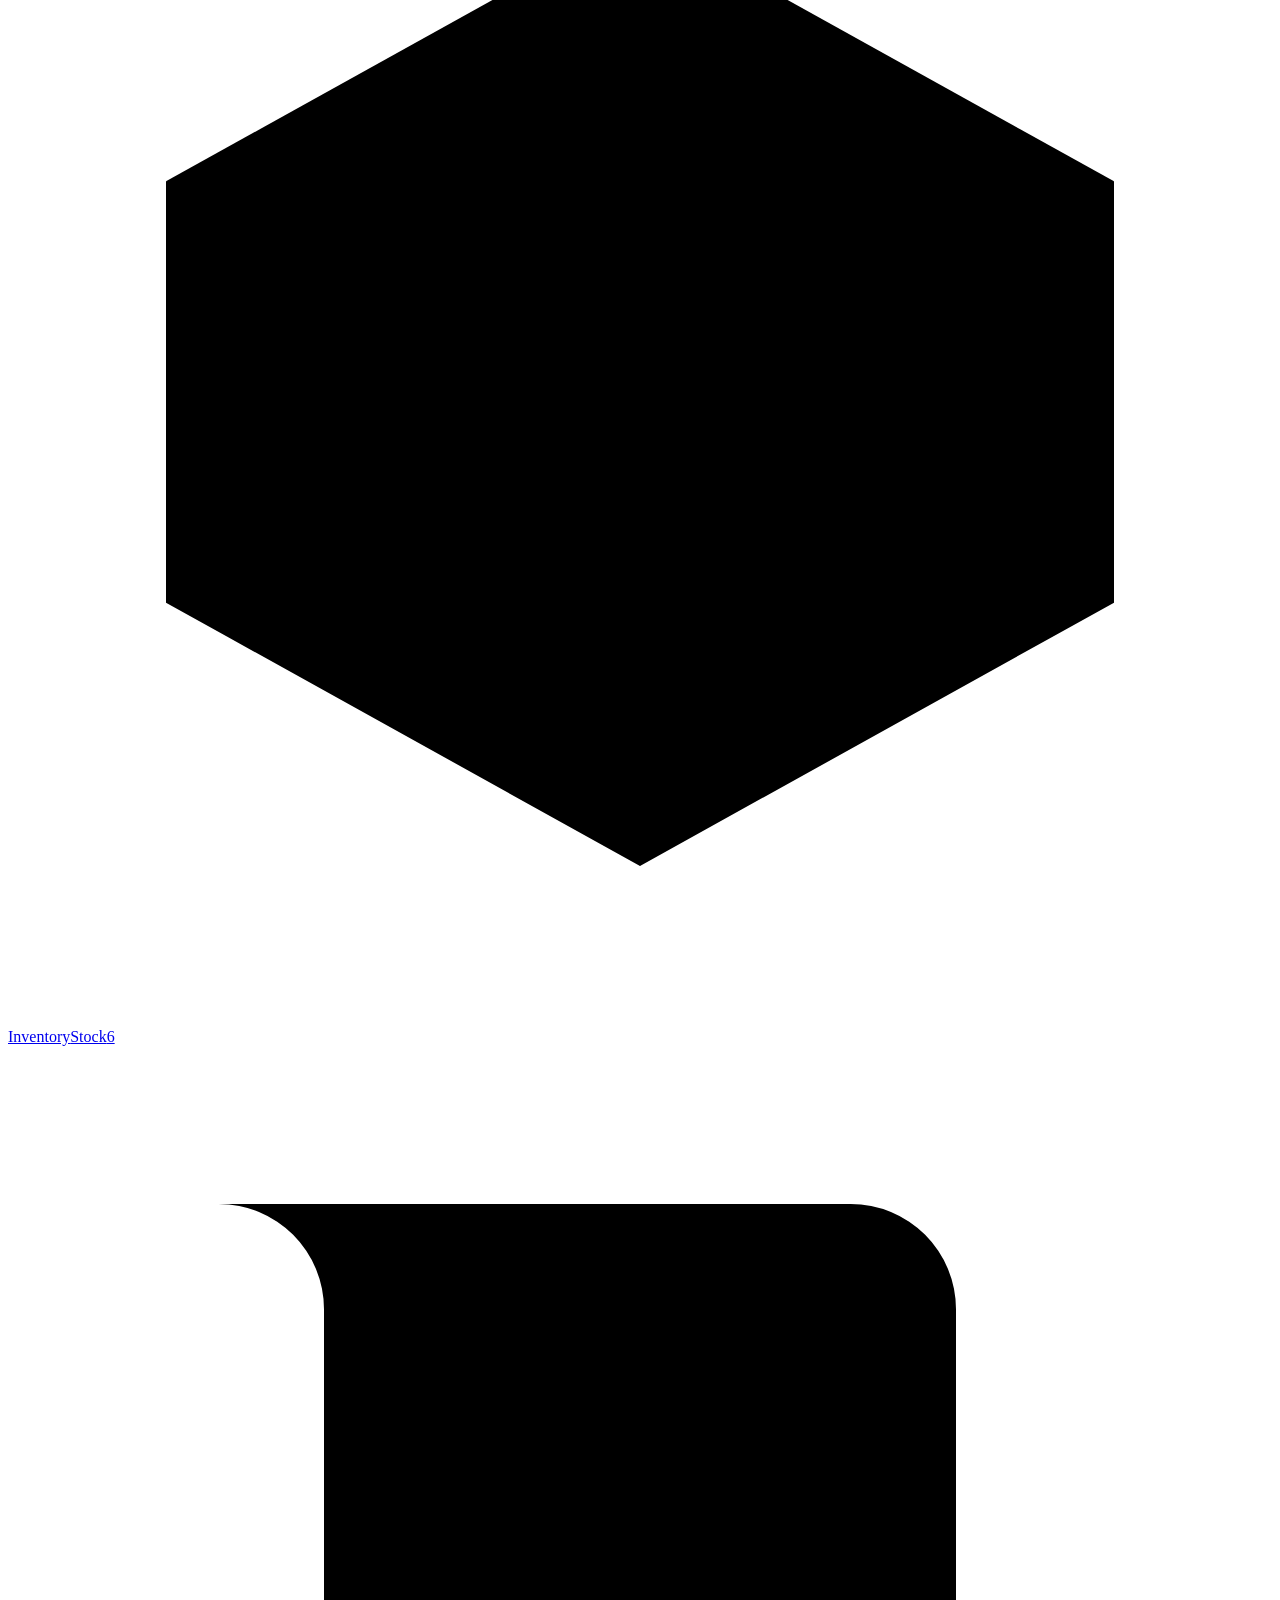
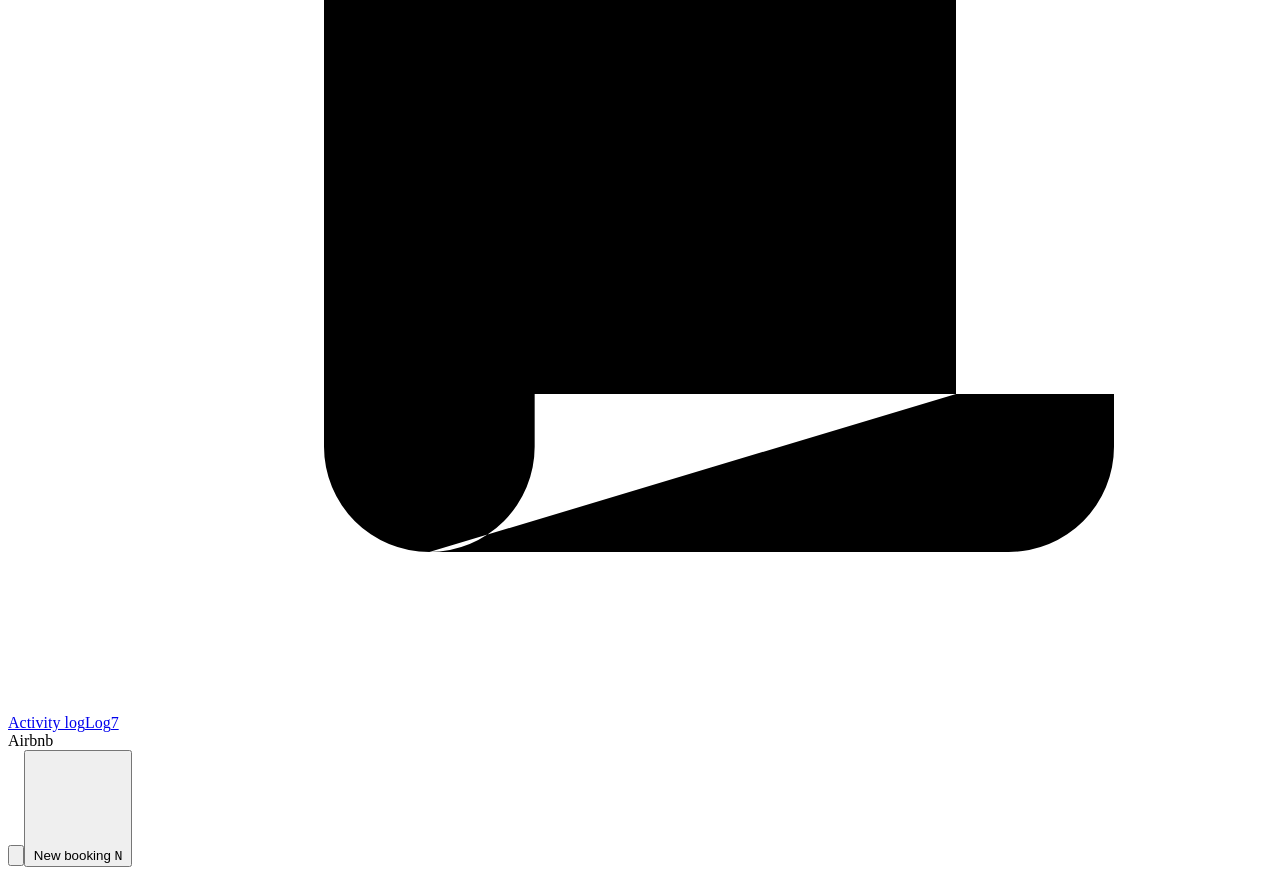
==== commit 8d66fda1: "Deploy 2026-10-20T08:54:16.870Z" ====
--- a/index.html
+++ b/index.html
@@ -1 +1 @@
-<!DOCTYPE html><html lang="en" class="_5qCx7q_variable _8Li5zG_variable o_1SAq_variable"><head><meta charSet="utf-8"/><meta name="viewport" content="width=device-width, initial-scale=1, viewport-fit=cover"/><link rel="preload" href="/bnb-pms/_next/static/media/797e433ab948586e-s.p.0r6juujl39pe6.woff2" as="font" crossorigin="" type="font/woff2"/><link rel="preload" href="/bnb-pms/_next/static/media/7ebf22b5a21034f8-s.p.3j3877k49yy0l.woff2" as="font" crossorigin="" type="font/woff2"/><link rel="preload" href="/bnb-pms/_next/static/media/caa3a2e1cccd8315-s.p.0wgildi0cnwt9.woff2" as="font" crossorigin="" type="font/woff2"/><link rel="preload" href="/bnb-pms/_next/static/media/e41d5df559864f9e-s.p.1g73gv09-xcb6.woff2" as="font" crossorigin="" type="font/woff2"/><link rel="stylesheet" href="/bnb-pms/_next/static/chunks/0sydu17ozpypf.css" data-precedence="next"/><link rel="preload" as="script" fetchPriority="low" href="/bnb-pms/_next/static/chunks/1x6obpmlu1_c2.js"/><script src="/bnb-pms/_next/static/chunks/2r4s4h5xul1n-.js" async=""></script><script src="/bnb-pms/_next/static/chunks/2khxl0v1q4i6n.js" async=""></script><script src="/bnb-pms/_next/static/chunks/2me7broif6bl8.js" async=""></script><script src="/bnb-pms/_next/static/chunks/turbopack-09grf79fqerxw.js" async=""></script><script src="/bnb-pms/_next/static/chunks/0umf92h1sb77c.js" async=""></script><script src="/bnb-pms/_next/static/chunks/12_hmtq4szr-4.js" async=""></script><script src="/bnb-pms/_next/static/chunks/3srvvo1mm8svv.js" async=""></script><meta name="theme-color" content="#eceee9"/><title>Airbnb</title><meta name="description" content="Property management and channel manager for small stays."/><link rel="icon" href="/bnb-pms/favicon.ico?favicon.117ezoe8m31dk.ico" sizes="48x48" type="image/x-icon"/><meta name="next-size-adjust" content=""/><script>try{var t=localStorage.getItem('hearth-theme')||(matchMedia('(prefers-color-scheme: dark)').matches?'dark':'light');document.documentElement.dataset.theme=t}catch(e){}</script><script src="/bnb-pms/_next/static/chunks/0cz1d0mv5g_q7.js" noModule=""></script></head><body><div hidden=""><!--$--><!--/$--></div><div class="mesh" aria-hidden="true"></div><div class="app"><aside class="side"><div class="brand"><svg viewBox="0 0 32 32" class="brand-mark" aria-hidden="true"><path d="M16 4 3 14.5h3.5V27h7v-7.5h5V27h7V14.5H29z"></path></svg><div><div class="brand-name">Airbnb</div><div class="brand-sub">Property manager</div></div></div><div class="nav-label">Workspace</div><nav class="nav"><a class="on" title="Arrivals &amp; numbers" href="/bnb-pms/"><svg viewBox="0 0 24 24" class="ic " aria-hidden="true"><path d="M3 11l9-7 9 7v9a1 1 0 0 1-1 1h-5v-6h-6v6H4a1 1 0 0 1-1-1z"></path></svg><span class="nav-text">Today</span><span class="nav-short">Today</span><span class="nav-key">1</span></a><a class="" title="Who is in which room" href="/bnb-pms/calendar/"><svg viewBox="0 0 24 24" class="ic " aria-hidden="true"><rect x="3" y="5" width="18" height="16" rx="2"></rect><path d="M3 10h18M8 3v4M16 3v4"></path></svg><span class="nav-text">Calendar</span><span class="nav-short">Calendar</span><span class="nav-key">2</span></a><a class="" title="Every booking" href="/bnb-pms/reservations/"><svg viewBox="0 0 24 24" class="ic " aria-hidden="true"><path d="M8 6h13M8 12h13M8 18h13M3 6h.01M3 12h.01M3 18h.01"></path></svg><span class="nav-text">Reservations</span><span class="nav-short">Bookings</span><span class="nav-key">3</span></a><a class="" title="What you sell" href="/bnb-pms/rooms/"><svg viewBox="0 0 24 24" class="ic " aria-hidden="true"><path d="M5 21V4a1 1 0 0 1 1-1h12a1 1 0 0 1 1 1v17M3 21h18M15 12h.01"></path></svg><span class="nav-text">Rooms &amp; rates</span><span class="nav-short">Rooms</span><span class="nav-key">4</span></a><a class="" title="What happened" href="/bnb-pms/logs/"><svg viewBox="0 0 24 24" class="ic " aria-hidden="true"><path d="M8 21h11a2 2 0 0 0 2-2v-1H10v1a2 2 0 0 1-4 0V5a2 2 0 0 0-2-2h12a2 2 0 0 1 2 2v13M8 8h6M8 12h6"></path></svg><span class="nav-text">Activity log</span><span class="nav-short">Log</span><span class="nav-key">5</span></a></nav></aside><main class="main"><header class="topbar"><div class="crumbs"><span class="top-brand">Airbnb</span><span class="today-chip"></span></div><div class="topbar-actions"><button class="icon-btn" id="themeBtn" aria-label="Toggle night mode" title="Night mode (D)"><svg viewBox="0 0 24 24" class="ic moon" aria-hidden="true"><path d="M20 14.5A8 8 0 0 1 9.5 4a8 8 0 1 0 10.5 10.5z"></path></svg><svg viewBox="0 0 24 24" class="ic sun" aria-hidden="true"><circle cx="12" cy="12" r="4"></circle><path d="M12 2v2M12 20v2M4.9 4.9l1.4 1.4M17.7 17.7l1.4 1.4M2 12h2M20 12h2M4.9 19.1l1.4-1.4M17.7 6.3l1.4-1.4"></path></svg></button><button class="btn primary"><svg viewBox="0 0 24 24" class="ic " aria-hidden="true"><path d="M12 5v14M5 12h14"></path></svg> New booking <kbd>N</kbd></button></div></header><section class="view"><div class="boot"><i></i><i></i><i></i></div><!--$--><!--/$--></section></main></div><div class="toasts" role="status" aria-live="polite"></div><script id="_R_">(globalThis["TURBOPACK"] || (globalThis["TURBOPACK"] = [])).push({"otherChunks":["static/chunks/1x6obpmlu1_c2.js","static/chunks/2r4s4h5xul1n-.js","static/chunks/2khxl0v1q4i6n.js","static/chunks/2me7broif6bl8.js"],"runtimeModuleIds":[94553]});</script><script src="/bnb-pms/_next/static/chunks/1x6obpmlu1_c2.js" async=""></script><script>(self.__next_f=self.__next_f||[]).push([0])</script><script>self.__next_f.push([1,"1:\"$Sreact.fragment\"\n2:\"/bnb-pms/_next/static/chunks/0umf92h1sb77c.js\"\n3:\"/bnb-pms/_next/static/chunks/12_hmtq4szr-4.js\"\n4:I[49830,[\"$2\",\"$3\"],\"AppShell\"]\n5:I[39756,[\"$2\",\"$3\"],\"default\"]\n6:I[37457,[\"$2\",\"$3\"],\"default\"]\n8:\"/bnb-pms/_next/static/chunks/3srvvo1mm8svv.js\"\n9:I[80453,[\"$2\",\"$3\",\"$8\"],\"Gate\"]\na:I[81984,[\"$2\",\"$3\",\"$8\"],\"TodayView\"]\nb:I[97367,[\"$2\",\"$3\"],\"OutletBoundary\"]\nc:\"$Sreact.suspense\"\ne:\"ViewportBoundary\"\nf:I[97367,[\"$2\",\"$3\"],\"$e\"]\n11:\"MetadataBoundary\"\n12:I[97367,[\"$2\",\"$3\"],\"$11\"]\n14:I[68027,[\"$2\",\"$3\"],\"default\",1]\n:HL[\"/bnb-pms/_next/static/chunks/0sydu17ozpypf.css\",\"style\"]\n:HL[\"/bnb-pms/_next/static/media/797e433ab948586e-s.p.0r6juujl39pe6.woff2\",\"font\",{\"crossOrigin\":\"\",\"type\":\"font/woff2\"}]\n:HL[\"/bnb-pms/_next/static/media/7ebf22b5a21034f8-s.p.3j3877k49yy0l.woff2\",\"font\",{\"crossOrigin\":\"\",\"type\":\"font/woff2\"}]\n:HL[\"/bnb-pms/_next/static/media/caa3a2e1cccd8315-s.p.0wgildi0cnwt9.woff2\",\"font\",{\"crossOrigin\":\"\",\"type\":\"font/woff2\"}]\n:HL[\"/bnb-pms/_next/static/media/e41d5df559864f9e-s.p.1g73gv09-xcb6.woff2\",\"font\",{\"crossOrigin\":\"\",\"type\":\"font/woff2\"}]\n7:[[\"children\",{\"s\":\"__PAGE__\",\"h\":512,\"d\":{\"r\":[\"$\",\"$1\",\"c\",{\"children\":[[\"$\",\"$L9\",null,{\"children\":[\"$\",\"$La\",null,{}]}],[[\"$\",\"script\",\"script-0\",{\"src\":\"/bnb-pms/_next/static/chunks/3srvvo1mm8svv.js\",\"async\":true,\"nonce\":\"$undefined\"}]],[\"$\",\"$Lb\",null,{\"children\":[\"$\",\"$c\",null,{\"name\":\"Next.MetadataOutlet\",\"children\":\"$@d\"}]}]]}],\"p\":false,\"v\":null}}]]\n0:{\"P\":null,\"c\":[\"\",\"\"],\"q\":\"\",\"i\":false,\"t\":{\"t\":{\"s\":\"\",\"h\":528,\"d\":{\"r\":[\"$\",\"$1\",\"c\",{\"children\":[[[\"$\",\"link\",\"0\",{\"rel\":\"stylesheet\",\"href\":\"/bnb-pms/_next/static/chunks/0sydu17ozpypf.css\",\"precedence\":\"next\",\"crossOrigin\":\"$undefined\",\"nonce\":\"$undefined\"}],[\"$\",\"script\",\"script-0\",{\"src\":\"/bnb-pms/_next/static/chunks/0umf92h1sb77c.js\",\"async\":true,\"nonce\":\"$undefined\"}],[\"$\",\"script\",\"script-1\",{\"src\":\"/bnb-pms/_next/static/chunks/12_hmtq4szr-4.js\",\"async\":true,\"nonce\":\"$undefined\"}]],[\"$\",\"html\",null,{\"lang\":\"en\",\"className\":\"_5qCx7q_variable _8Li5zG_variable o_1SAq_variable\",\"suppressHydrationWarning\":true,\"children\":[[\"$\",\"head\",null,{\"children\":[\"$\",\"script\",null,{\"dangerouslySetInnerHTML\":{\"__html\":\"try{var t=localStorage.getItem('hearth-theme')||(matchMedia('(prefers-color-scheme: dark)').matches?'dark':'light');document.documentElement.dataset.theme=t}catch(e){}\"}}]}],[\"$\",\"body\",null,{\"suppressHydrationWarning\":true,\"children\":[\"$\",\"$L4\",null,{\"children\":[\"$\",\"$L5\",null,{\"parallelRouterKey\":\"children\",\"error\":\"$undefined\",\"errorStyles\":\"$undefined\",\"errorScripts\":\"$undefined\",\"template\":[\"$\",\"$L6\",null,{}],\"templateStyles\":\"$undefined\",\"templateScripts\":\"$undefined\",\"notFound\":[[[\"$\",\"title\",null,{\"children\":\"404: This page could not be found.\"}],[\"$\",\"div\",null,{\"style\":{\"fontFamily\":\"system-ui,\\\"Segoe UI\\\",Roboto,Helvetica,Arial,sans-serif,\\\"Apple Color Emoji\\\",\\\"Segoe UI Emoji\\\"\",\"height\":\"100vh\",\"textAlign\":\"center\",\"display\":\"flex\",\"flexDirection\":\"column\",\"alignItems\":\"center\",\"justifyContent\":\"center\"},\"children\":[\"$\",\"div\",null,{\"children\":[[\"$\",\"style\",null,{\"dangerouslySetInnerHTML\":{\"__html\":\"body{color:#000;background:#fff;margin:0}.next-error-h1{border-right:1px solid rgba(0,0,0,.3)}@media (prefers-color-scheme:dark){body{color:#fff;background:#000}.next-error-h1{border-right:1px solid rgba(255,255,255,.3)}}\"}}],[\"$\",\"h1\",null,{\"className\":\"next-error-h1\",\"style\":{\"display\":\"inline-block\",\"margin\":\"0 20px 0 0\",\"padding\":\"0 23px 0 0\",\"fontSize\":24,\"fontWeight\":500,\"verticalAlign\":\"top\",\"lineHeight\":\"49px\"},\"children\":404}],[\"$\",\"div\",null,{\"style\":{\"display\":\"inline-block\"},\"children\":[\"$\",\"h2\",null,{\"style\":{\"fontSize\":14,\"fontWeight\":400,\"lineHeight\":\"49px\",\"margin\":0},\"children\":\"This page could not be found.\"}]}]]}]}]],[]],\"forbidden\":\"$undefined\",\"unauthorized\":\"$undefined\"}]}]}]]}]]}],\"p\":false,\"v\":null},\"c\":\"$Q7\"},\"h\":{\"r\":[\"$\",\"$1\",\"h\",{\"children\":[null,[\"$\",\"$Lf\",null,{\"children\":\"$L10\"}],[\"$\",\"$L12\",null,{\"children\":[[\"$\",\"div\",null,{\"hidden\":true,\"children\":[\"$\",\"$c\",null,{\"name\":\"Next.Metadata\",\"children\":\"$L13\"}]}],null]}],[\"$\",\"meta\",null,{\"name\":\"next-size-adjust\",\"content\":\"\"}]]}],\"p\":false,\"v\":null}},\"m\":\"$undefined\",\"G\":[\"$14\",[[\"$\",\"link\",\"0\",{\"rel\":\"stylesheet\",\"href\":\"/bnb-pms/_next/static/chunks/0sydu17ozpypf.css\",\"precedence\":\"next\",\"crossOrigin\":\"$undefined\",\"nonce\":\"$undefined\"}]]],\"S\":true,\"r\":\"$undefined\",\"s\":\"$undefined\",\"a\":\"$undefined\",\"l\":\"$undefined\",\"p\":\"$undefined\",\"d\":\"$undefined\",\"b\":\"VHFkKstmfWVzd93BkZMrR\"}\n10:[[\"$\",\"meta\",\"0\",{\"charSet\":\"utf-8\"}],[\"$\",\"meta\",\"1\",{\"name\":\"viewport\",\"content\":\"width=device-width, initial-scale=1, viewport-fit=cover\"}],[\"$\",\"meta\",\"2\",{\"name\":\"theme-color\",\"content\":\"#eceee9\"}]]\n15:I[27201,[\"$2\",\"$3\"],\"IconMark\"]\nd:null\n13:[[\"$\",\"title\",\"0\",{\"children\":\"Airbnb\"}],[\"$\",\"meta\",\"1\",{\"name\":\"description\",\"content\":\"Property management and channel manager for small stays.\"}],[\"$\",\"link\",\"2\",{\"rel\":\"icon\",\"href\":\"/bnb-pms/favicon.ico?favicon.117ezoe8m31dk.ico\",\"sizes\":\"48x48\",\"type\":\"image/x-icon\"}],[\"$\",\"$L15\",\"3\",{}]]\n"])</script></body></html>+<!DOCTYPE html><html lang="en" class="_5qCx7q_variable _8Li5zG_variable o_1SAq_variable"><head><meta charSet="utf-8"/><meta name="viewport" content="width=device-width, initial-scale=1, viewport-fit=cover"/><link rel="preload" href="/bnb-pms/_next/static/media/797e433ab948586e-s.p.0r6juujl39pe6.woff2" as="font" crossorigin="" type="font/woff2"/><link rel="preload" href="/bnb-pms/_next/static/media/7ebf22b5a21034f8-s.p.3j3877k49yy0l.woff2" as="font" crossorigin="" type="font/woff2"/><link rel="preload" href="/bnb-pms/_next/static/media/caa3a2e1cccd8315-s.p.0wgildi0cnwt9.woff2" as="font" crossorigin="" type="font/woff2"/><link rel="preload" href="/bnb-pms/_next/static/media/e41d5df559864f9e-s.p.1g73gv09-xcb6.woff2" as="font" crossorigin="" type="font/woff2"/><link rel="stylesheet" href="/bnb-pms/_next/static/chunks/2nfuvyte73x5y.css" data-precedence="next"/><link rel="preload" as="script" fetchPriority="low" href="/bnb-pms/_next/static/chunks/1x6obpmlu1_c2.js"/><script src="/bnb-pms/_next/static/chunks/2r4s4h5xul1n-.js" async=""></script><script src="/bnb-pms/_next/static/chunks/2khxl0v1q4i6n.js" async=""></script><script src="/bnb-pms/_next/static/chunks/2me7broif6bl8.js" async=""></script><script src="/bnb-pms/_next/static/chunks/turbopack-09grf79fqerxw.js" async=""></script><script src="/bnb-pms/_next/static/chunks/0umf92h1sb77c.js" async=""></script><script src="/bnb-pms/_next/static/chunks/1v2--ri3ep0kv.js" async=""></script><script src="/bnb-pms/_next/static/chunks/1lgwp7othz606.js" async=""></script><script src="/bnb-pms/_next/static/chunks/0rt05s5phj1v8.js" async=""></script><meta name="theme-color" content="#eceee9"/><title>Airbnb</title><meta name="description" content="Property management and channel manager for small stays."/><link rel="icon" href="/bnb-pms/favicon.ico?favicon.117ezoe8m31dk.ico" sizes="48x48" type="image/x-icon"/><meta name="next-size-adjust" content=""/><script>try{var t=localStorage.getItem('hearth-theme')||(matchMedia('(prefers-color-scheme: dark)').matches?'dark':'light');document.documentElement.dataset.theme=t}catch(e){}</script><script src="/bnb-pms/_next/static/chunks/0cz1d0mv5g_q7.js" noModule=""></script></head><body><div hidden=""><!--$--><!--/$--></div><div class="mesh" aria-hidden="true"></div><div class="app"><aside class="side"><div class="brand"><svg viewBox="0 0 32 32" class="brand-mark" aria-hidden="true"><path d="M16 4 3 14.5h3.5V27h7v-7.5h5V27h7V14.5H29z"></path></svg><div><div class="brand-name">Airbnb</div><div class="brand-sub">Property manager</div></div></div><div class="nav-label">Workspace</div><nav class="nav"><a class="on" title="Arrivals &amp; numbers" href="/bnb-pms/"><svg viewBox="0 0 24 24" class="ic " aria-hidden="true"><path d="M3 11l9-7 9 7v9a1 1 0 0 1-1 1h-5v-6h-6v6H4a1 1 0 0 1-1-1z"></path></svg><span class="nav-text">Today</span><span class="nav-short">Today</span><span class="nav-key">1</span></a><a class="" title="Who is in which room" href="/bnb-pms/calendar/"><svg viewBox="0 0 24 24" class="ic " aria-hidden="true"><rect x="3" y="5" width="18" height="16" rx="2"></rect><path d="M3 10h18M8 3v4M16 3v4"></path></svg><span class="nav-text">Calendar</span><span class="nav-short">Calendar</span><span class="nav-key">2</span></a><a class="" title="Every booking" href="/bnb-pms/reservations/"><svg viewBox="0 0 24 24" class="ic " aria-hidden="true"><path d="M8 6h13M8 12h13M8 18h13M3 6h.01M3 12h.01M3 18h.01"></path></svg><span class="nav-text">Reservations</span><span class="nav-short">Bookings</span><span class="nav-key">3</span></a><a class="" title="What you sell" href="/bnb-pms/rooms/"><svg viewBox="0 0 24 24" class="ic " aria-hidden="true"><path d="M5 21V4a1 1 0 0 1 1-1h12a1 1 0 0 1 1 1v17M3 21h18M15 12h.01"></path></svg><span class="nav-text">Rooms &amp; rates</span><span class="nav-short">Rooms</span><span class="nav-key">4</span></a><a class="" title="Cleaning, repairs &amp; checks" href="/bnb-pms/maintenance/"><svg viewBox="0 0 24 24" class="ic " aria-hidden="true"><path d="M14.7 6.3a4 4 0 0 0-5.4 5.2L3.6 17.2a1.9 1.9 0 0 0 2.7 2.7l5.7-5.7a4 4 0 0 0 5.2-5.4l-2.6 2.6-2.3-.5-.5-2.3z"></path></svg><span class="nav-text">Maintenance</span><span class="nav-short">Upkeep</span><span class="nav-key">5</span></a><a class="" title="Supplies on hand" href="/bnb-pms/inventory/"><svg viewBox="0 0 24 24" class="ic " aria-hidden="true"><path d="M21 8 12 3 3 8l9 5z"></path><path d="M3 8v8l9 5 9-5V8M12 13v8"></path></svg><span class="nav-text">Inventory</span><span class="nav-short">Stock</span><span class="nav-key">6</span></a><a class="" title="What happened" href="/bnb-pms/logs/"><svg viewBox="0 0 24 24" class="ic " aria-hidden="true"><path d="M8 21h11a2 2 0 0 0 2-2v-1H10v1a2 2 0 0 1-4 0V5a2 2 0 0 0-2-2h12a2 2 0 0 1 2 2v13M8 8h6M8 12h6"></path></svg><span class="nav-text">Activity log</span><span class="nav-short">Log</span><span class="nav-key">7</span></a></nav></aside><main class="main"><header class="topbar"><div class="crumbs"><span class="top-brand">Airbnb</span><span class="today-chip"></span></div><div class="topbar-actions"><button class="icon-btn" id="themeBtn" aria-label="Toggle night mode" title="Night mode (D)"><svg viewBox="0 0 24 24" class="ic moon" aria-hidden="true"><path d="M20 14.5A8 8 0 0 1 9.5 4a8 8 0 1 0 10.5 10.5z"></path></svg><svg viewBox="0 0 24 24" class="ic sun" aria-hidden="true"><circle cx="12" cy="12" r="4"></circle><path d="M12 2v2M12 20v2M4.9 4.9l1.4 1.4M17.7 17.7l1.4 1.4M2 12h2M20 12h2M4.9 19.1l1.4-1.4M17.7 6.3l1.4-1.4"></path></svg></button><button class="btn primary"><svg viewBox="0 0 24 24" class="ic " aria-hidden="true"><path d="M12 5v14M5 12h14"></path></svg> New booking <kbd>N</kbd></button></div></header><section class="view"><div class="boot"><i></i><i></i><i></i></div><!--$--><!--/$--></section></main></div><div class="toasts" role="status" aria-live="polite"></div><script id="_R_">(globalThis["TURBOPACK"] || (globalThis["TURBOPACK"] = [])).push({"otherChunks":["static/chunks/1x6obpmlu1_c2.js","static/chunks/2r4s4h5xul1n-.js","static/chunks/2khxl0v1q4i6n.js","static/chunks/2me7broif6bl8.js"],"runtimeModuleIds":[94553]});</script><script src="/bnb-pms/_next/static/chunks/1x6obpmlu1_c2.js" async=""></script><script>(self.__next_f=self.__next_f||[]).push([0])</script><script>self.__next_f.push([1,"1:\"$Sreact.fragment\"\n2:\"/bnb-pms/_next/static/chunks/0umf92h1sb77c.js\"\n3:\"/bnb-pms/_next/static/chunks/1v2--ri3ep0kv.js\"\n4:\"/bnb-pms/_next/static/chunks/1lgwp7othz606.js\"\n5:I[49830,[\"$2\",\"$3\",\"$4\"],\"AppShell\"]\n6:I[39756,[\"$2\",\"$3\",\"$4\"],\"default\"]\n7:I[37457,[\"$2\",\"$3\",\"$4\"],\"default\"]\n9:\"/bnb-pms/_next/static/chunks/0rt05s5phj1v8.js\"\na:I[80453,[\"$2\",\"$3\",\"$4\",\"$9\"],\"Gate\"]\nb:I[81984,[\"$2\",\"$3\",\"$4\",\"$9\"],\"TodayView\"]\nc:I[97367,[\"$2\",\"$3\",\"$4\"],\"OutletBoundary\"]\nd:\"$Sreact.suspense\"\nf:\"ViewportBoundary\"\n10:I[97367,[\"$2\",\"$3\",\"$4\"],\"$f\"]\n12:\"MetadataBoundary\"\n13:I[97367,[\"$2\",\"$3\",\"$4\"],\"$12\"]\n15:I[68027,[\"$2\",\"$3\",\"$4\"],\"default\",1]\n:HL[\"/bnb-pms/_next/static/chunks/2nfuvyte73x5y.css\",\"style\"]\n:HL[\"/bnb-pms/_next/static/media/797e433ab948586e-s.p.0r6juujl39pe6.woff2\",\"font\",{\"crossOrigin\":\"\",\"type\":\"font/woff2\"}]\n:HL[\"/bnb-pms/_next/static/media/7ebf22b5a21034f8-s.p.3j3877k49yy0l.woff2\",\"font\",{\"crossOrigin\":\"\",\"type\":\"font/woff2\"}]\n:HL[\"/bnb-pms/_next/static/media/caa3a2e1cccd8315-s.p.0wgildi0cnwt9.woff2\",\"font\",{\"crossOrigin\":\"\",\"type\":\"font/woff2\"}]\n:HL[\"/bnb-pms/_next/static/media/e41d5df559864f9e-s.p.1g73gv09-xcb6.woff2\",\"font\",{\"crossOrigin\":\"\",\"type\":\"font/woff2\"}]\n8:[[\"children\",{\"s\":\"__PAGE__\",\"h\":512,\"d\":{\"r\":[\"$\",\"$1\",\"c\",{\"children\":[[\"$\",\"$La\",null,{\"children\":[\"$\",\"$Lb\",null,{}]}],[[\"$\",\"script\",\"script-0\",{\"src\":\"/bnb-pms/_next/static/chunks/0rt05s5phj1v8.js\",\"async\":true,\"nonce\":\"$undefined\"}]],[\"$\",\"$Lc\",null,{\"children\":[\"$\",\"$d\",null,{\"name\":\"Next.MetadataOutlet\",\"children\":\"$@e\"}]}]]}],\"p\":false,\"v\":null}}]]\n0:{\"P\":null,\"c\":[\"\",\"\"],\"q\":\"\",\"i\":false,\"t\":{\"t\":{\"s\":\"\",\"h\":528,\"d\":{\"r\":[\"$\",\"$1\",\"c\",{\"children\":[[[\"$\",\"link\",\"0\",{\"rel\":\"stylesheet\",\"href\":\"/bnb-pms/_next/static/chunks/2nfuvyte73x5y.css\",\"precedence\":\"next\",\"crossOrigin\":\"$undefined\",\"nonce\":\"$undefined\"}],[\"$\",\"script\",\"script-0\",{\"src\":\"/bnb-pms/_next/static/chunks/0umf92h1sb77c.js\",\"async\":true,\"nonce\":\"$undefined\"}],[\"$\",\"script\",\"script-1\",{\"src\":\"/bnb-pms/_next/static/chunks/1v2--ri3ep0kv.js\",\"async\":true,\"nonce\":\"$undefined\"}],[\"$\",\"script\",\"script-2\",{\"src\":\"/bnb-pms/_next/static/chunks/1lgwp7othz606.js\",\"async\":true,\"nonce\":\"$undefined\"}]],[\"$\",\"html\",null,{\"lang\":\"en\",\"className\":\"_5qCx7q_variable _8Li5zG_variable o_1SAq_variable\",\"suppressHydrationWarning\":true,\"children\":[[\"$\",\"head\",null,{\"children\":[\"$\",\"script\",null,{\"dangerouslySetInnerHTML\":{\"__html\":\"try{var t=localStorage.getItem('hearth-theme')||(matchMedia('(prefers-color-scheme: dark)').matches?'dark':'light');document.documentElement.dataset.theme=t}catch(e){}\"}}]}],[\"$\",\"body\",null,{\"suppressHydrationWarning\":true,\"children\":[\"$\",\"$L5\",null,{\"children\":[\"$\",\"$L6\",null,{\"parallelRouterKey\":\"children\",\"error\":\"$undefined\",\"errorStyles\":\"$undefined\",\"errorScripts\":\"$undefined\",\"template\":[\"$\",\"$L7\",null,{}],\"templateStyles\":\"$undefined\",\"templateScripts\":\"$undefined\",\"notFound\":[[[\"$\",\"title\",null,{\"children\":\"404: This page could not be found.\"}],[\"$\",\"div\",null,{\"style\":{\"fontFamily\":\"system-ui,\\\"Segoe UI\\\",Roboto,Helvetica,Arial,sans-serif,\\\"Apple Color Emoji\\\",\\\"Segoe UI Emoji\\\"\",\"height\":\"100vh\",\"textAlign\":\"center\",\"display\":\"flex\",\"flexDirection\":\"column\",\"alignItems\":\"center\",\"justifyContent\":\"center\"},\"children\":[\"$\",\"div\",null,{\"children\":[[\"$\",\"style\",null,{\"dangerouslySetInnerHTML\":{\"__html\":\"body{color:#000;background:#fff;margin:0}.next-error-h1{border-right:1px solid rgba(0,0,0,.3)}@media (prefers-color-scheme:dark){body{color:#fff;background:#000}.next-error-h1{border-right:1px solid rgba(255,255,255,.3)}}\"}}],[\"$\",\"h1\",null,{\"className\":\"next-error-h1\",\"style\":{\"display\":\"inline-block\",\"margin\":\"0 20px 0 0\",\"padding\":\"0 23px 0 0\",\"fontSize\":24,\"fontWeight\":500,\"verticalAlign\":\"top\",\"lineHeight\":\"49px\"},\"children\":404}],[\"$\",\"div\",null,{\"style\":{\"display\":\"inline-block\"},\"children\":[\"$\",\"h2\",null,{\"style\":{\"fontSize\":14,\"fontWeight\":400,\"lineHeight\":\"49px\",\"margin\":0},\"children\":\"This page could not be found.\"}]}]]}]}]],[]],\"forbidden\":\"$undefined\",\"unauthorized\":\"$undefined\"}]}]}]]}]]}],\"p\":false,\"v\":null},\"c\":\"$Q8\"},\"h\":{\"r\":[\"$\",\"$1\",\"h\",{\"children\":[null,[\"$\",\"$L10\",null,{\"children\":\"$L11\"}],[\"$\",\"$L13\",null,{\"children\":[[\"$\",\"div\",null,{\"hidden\":true,\"children\":[\"$\",\"$d\",null,{\"name\":\"Next.Metadata\",\"children\":\"$L14\"}]}],null]}],[\"$\",\"meta\",null,{\"name\":\"next-size-adjust\",\"content\":\"\"}]]}],\"p\":false,\"v\":null}},\"m\":\"$undefined\",\"G\":[\"$15\",[[\"$\",\"link\",\"0\",{\"rel\":\"stylesheet\",\"href\":\"/bnb-pms/_next/static/chunks/2nfuvyte73x5y.css\",\"precedence\":\"next\",\"crossOrigin\":\"$undefined\",\"nonce\":\"$undefined\"}]]],\"S\":true,\"r\":\"$undefined\",\"s\":\"$undefined\",\"a\":\"$undefined\",\"l\":\"$undefined\",\"p\":\"$undefined\",\"d\":\"$undefined\",\"b\":\"oZX6g2IxL3cClnHz6_TB2\"}\n11:[[\"$\",\"meta\",\"0\",{\"charSet\":\"utf-8\"}],[\"$\",\"meta\",\"1\",{\"name\":\"viewport\",\"content\":\"width=device-width, initial-scale=1, viewport-fit=cover\"}],[\"$\",\"meta\",\"2\",{\"name\":\"theme-color\",\"content\":\"#eceee9\"}]]\n16:I[27201,[\"$2\",\"$3\",\"$4\"],\"IconMark\"]\ne:null\n14:[[\"$\",\"title\",\"0\",{\"children\":\"Airbnb\"}],[\"$\",\"meta\",\"1\",{\"name\":\"description\",\"content\":\"Property management and channel manager for small stays.\"}],[\"$\",\"link\",\"2\",{\"rel\":\"icon\",\"href\":\"/bnb-pms/favicon.ico?favicon.117ezoe8m31dk.ico\",\"sizes\":\"48x48\",\"type\":\"image/x-icon\"}],[\"$\",\"$L16\",\"3\",{}]]\n"])</script></body></html>
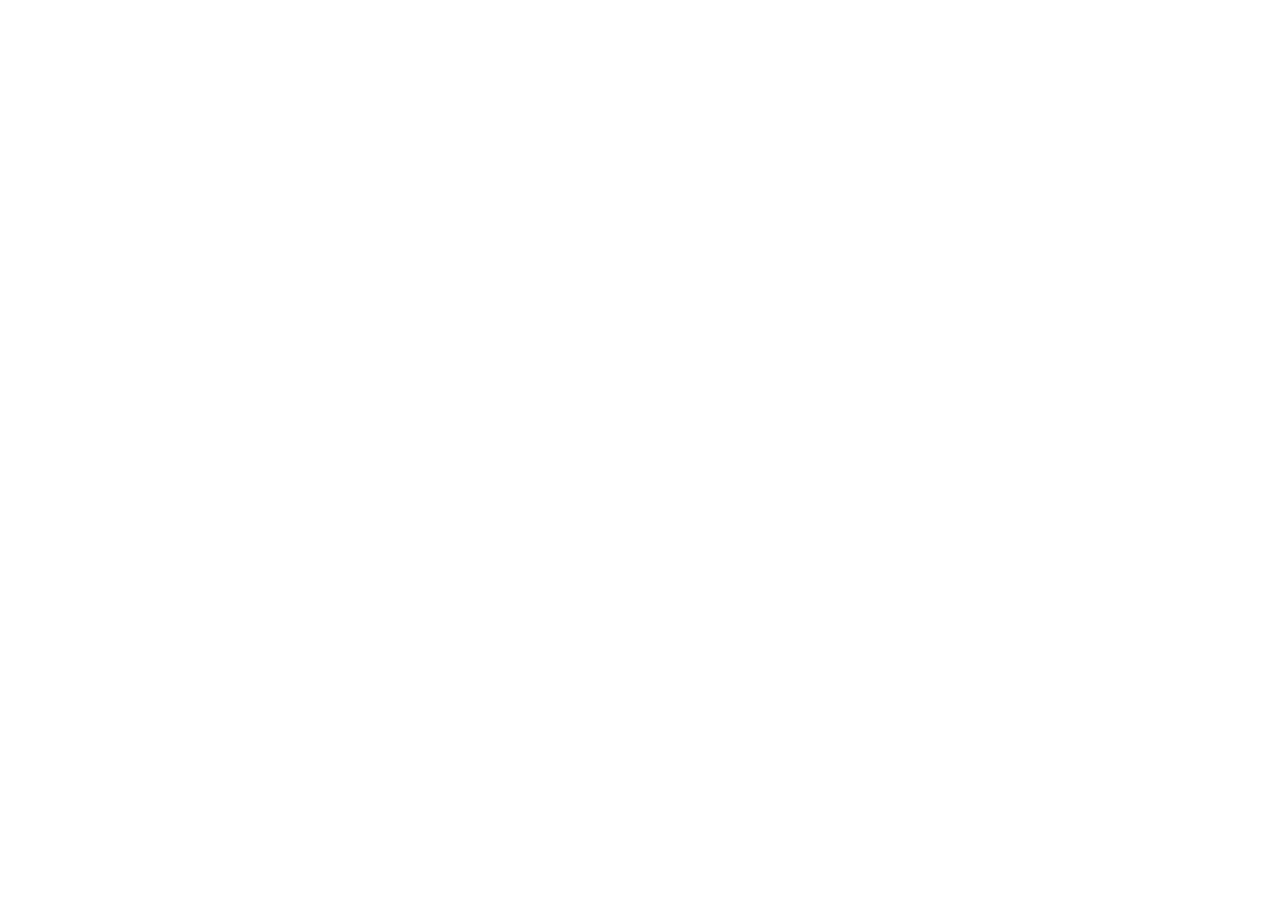
==== commit 13a4808c: "Forward to the new address, mayon.bytebento.ph The property manager now runs on its own server. This" ====
--- a/index.html
+++ b/index.html
@@ -1 +1,20 @@
-<!DOCTYPE html><html lang="en" class="_5qCx7q_variable _8Li5zG_variable o_1SAq_variable"><head><meta charSet="utf-8"/><meta name="viewport" content="width=device-width, initial-scale=1, viewport-fit=cover"/><link rel="preload" href="/bnb-pms/_next/static/media/797e433ab948586e-s.p.0r6juujl39pe6.woff2" as="font" crossorigin="" type="font/woff2"/><link rel="preload" href="/bnb-pms/_next/static/media/7ebf22b5a21034f8-s.p.3j3877k49yy0l.woff2" as="font" crossorigin="" type="font/woff2"/><link rel="preload" href="/bnb-pms/_next/static/media/caa3a2e1cccd8315-s.p.0wgildi0cnwt9.woff2" as="font" crossorigin="" type="font/woff2"/><link rel="preload" href="/bnb-pms/_next/static/media/e41d5df559864f9e-s.p.1g73gv09-xcb6.woff2" as="font" crossorigin="" type="font/woff2"/><link rel="stylesheet" href="/bnb-pms/_next/static/chunks/2nfuvyte73x5y.css" data-precedence="next"/><link rel="preload" as="script" fetchPriority="low" href="/bnb-pms/_next/static/chunks/1x6obpmlu1_c2.js"/><script src="/bnb-pms/_next/static/chunks/2r4s4h5xul1n-.js" async=""></script><script src="/bnb-pms/_next/static/chunks/2khxl0v1q4i6n.js" async=""></script><script src="/bnb-pms/_next/static/chunks/2me7broif6bl8.js" async=""></script><script src="/bnb-pms/_next/static/chunks/turbopack-09grf79fqerxw.js" async=""></script><script src="/bnb-pms/_next/static/chunks/0umf92h1sb77c.js" async=""></script><script src="/bnb-pms/_next/static/chunks/1v2--ri3ep0kv.js" async=""></script><script src="/bnb-pms/_next/static/chunks/1lgwp7othz606.js" async=""></script><script src="/bnb-pms/_next/static/chunks/0rt05s5phj1v8.js" async=""></script><meta name="theme-color" content="#eceee9"/><title>Airbnb</title><meta name="description" content="Property management and channel manager for small stays."/><link rel="icon" href="/bnb-pms/favicon.ico?favicon.117ezoe8m31dk.ico" sizes="48x48" type="image/x-icon"/><meta name="next-size-adjust" content=""/><script>try{var t=localStorage.getItem('hearth-theme')||(matchMedia('(prefers-color-scheme: dark)').matches?'dark':'light');document.documentElement.dataset.theme=t}catch(e){}</script><script src="/bnb-pms/_next/static/chunks/0cz1d0mv5g_q7.js" noModule=""></script></head><body><div hidden=""><!--$--><!--/$--></div><div class="mesh" aria-hidden="true"></div><div class="app"><aside class="side"><div class="brand"><svg viewBox="0 0 32 32" class="brand-mark" aria-hidden="true"><path d="M16 4 3 14.5h3.5V27h7v-7.5h5V27h7V14.5H29z"></path></svg><div><div class="brand-name">Airbnb</div><div class="brand-sub">Property manager</div></div></div><div class="nav-label">Workspace</div><nav class="nav"><a class="on" title="Arrivals &amp; numbers" href="/bnb-pms/"><svg viewBox="0 0 24 24" class="ic " aria-hidden="true"><path d="M3 11l9-7 9 7v9a1 1 0 0 1-1 1h-5v-6h-6v6H4a1 1 0 0 1-1-1z"></path></svg><span class="nav-text">Today</span><span class="nav-short">Today</span><span class="nav-key">1</span></a><a class="" title="Who is in which room" href="/bnb-pms/calendar/"><svg viewBox="0 0 24 24" class="ic " aria-hidden="true"><rect x="3" y="5" width="18" height="16" rx="2"></rect><path d="M3 10h18M8 3v4M16 3v4"></path></svg><span class="nav-text">Calendar</span><span class="nav-short">Calendar</span><span class="nav-key">2</span></a><a class="" title="Every booking" href="/bnb-pms/reservations/"><svg viewBox="0 0 24 24" class="ic " aria-hidden="true"><path d="M8 6h13M8 12h13M8 18h13M3 6h.01M3 12h.01M3 18h.01"></path></svg><span class="nav-text">Reservations</span><span class="nav-short">Bookings</span><span class="nav-key">3</span></a><a class="" title="What you sell" href="/bnb-pms/rooms/"><svg viewBox="0 0 24 24" class="ic " aria-hidden="true"><path d="M5 21V4a1 1 0 0 1 1-1h12a1 1 0 0 1 1 1v17M3 21h18M15 12h.01"></path></svg><span class="nav-text">Rooms &amp; rates</span><span class="nav-short">Rooms</span><span class="nav-key">4</span></a><a class="" title="Cleaning, repairs &amp; checks" href="/bnb-pms/maintenance/"><svg viewBox="0 0 24 24" class="ic " aria-hidden="true"><path d="M14.7 6.3a4 4 0 0 0-5.4 5.2L3.6 17.2a1.9 1.9 0 0 0 2.7 2.7l5.7-5.7a4 4 0 0 0 5.2-5.4l-2.6 2.6-2.3-.5-.5-2.3z"></path></svg><span class="nav-text">Maintenance</span><span class="nav-short">Upkeep</span><span class="nav-key">5</span></a><a class="" title="Supplies on hand" href="/bnb-pms/inventory/"><svg viewBox="0 0 24 24" class="ic " aria-hidden="true"><path d="M21 8 12 3 3 8l9 5z"></path><path d="M3 8v8l9 5 9-5V8M12 13v8"></path></svg><span class="nav-text">Inventory</span><span class="nav-short">Stock</span><span class="nav-key">6</span></a><a class="" title="What happened" href="/bnb-pms/logs/"><svg viewBox="0 0 24 24" class="ic " aria-hidden="true"><path d="M8 21h11a2 2 0 0 0 2-2v-1H10v1a2 2 0 0 1-4 0V5a2 2 0 0 0-2-2h12a2 2 0 0 1 2 2v13M8 8h6M8 12h6"></path></svg><span class="nav-text">Activity log</span><span class="nav-short">Log</span><span class="nav-key">7</span></a></nav></aside><main class="main"><header class="topbar"><div class="crumbs"><span class="top-brand">Airbnb</span><span class="today-chip"></span></div><div class="topbar-actions"><button class="icon-btn" id="themeBtn" aria-label="Toggle night mode" title="Night mode (D)"><svg viewBox="0 0 24 24" class="ic moon" aria-hidden="true"><path d="M20 14.5A8 8 0 0 1 9.5 4a8 8 0 1 0 10.5 10.5z"></path></svg><svg viewBox="0 0 24 24" class="ic sun" aria-hidden="true"><circle cx="12" cy="12" r="4"></circle><path d="M12 2v2M12 20v2M4.9 4.9l1.4 1.4M17.7 17.7l1.4 1.4M2 12h2M20 12h2M4.9 19.1l1.4-1.4M17.7 6.3l1.4-1.4"></path></svg></button><button class="btn primary"><svg viewBox="0 0 24 24" class="ic " aria-hidden="true"><path d="M12 5v14M5 12h14"></path></svg> New booking <kbd>N</kbd></button></div></header><section class="view"><div class="boot"><i></i><i></i><i></i></div><!--$--><!--/$--></section></main></div><div class="toasts" role="status" aria-live="polite"></div><script id="_R_">(globalThis["TURBOPACK"] || (globalThis["TURBOPACK"] = [])).push({"otherChunks":["static/chunks/1x6obpmlu1_c2.js","static/chunks/2r4s4h5xul1n-.js","static/chunks/2khxl0v1q4i6n.js","static/chunks/2me7broif6bl8.js"],"runtimeModuleIds":[94553]});</script><script src="/bnb-pms/_next/static/chunks/1x6obpmlu1_c2.js" async=""></script><script>(self.__next_f=self.__next_f||[]).push([0])</script><script>self.__next_f.push([1,"1:\"$Sreact.fragment\"\n2:\"/bnb-pms/_next/static/chunks/0umf92h1sb77c.js\"\n3:\"/bnb-pms/_next/static/chunks/1v2--ri3ep0kv.js\"\n4:\"/bnb-pms/_next/static/chunks/1lgwp7othz606.js\"\n5:I[49830,[\"$2\",\"$3\",\"$4\"],\"AppShell\"]\n6:I[39756,[\"$2\",\"$3\",\"$4\"],\"default\"]\n7:I[37457,[\"$2\",\"$3\",\"$4\"],\"default\"]\n9:\"/bnb-pms/_next/static/chunks/0rt05s5phj1v8.js\"\na:I[80453,[\"$2\",\"$3\",\"$4\",\"$9\"],\"Gate\"]\nb:I[81984,[\"$2\",\"$3\",\"$4\",\"$9\"],\"TodayView\"]\nc:I[97367,[\"$2\",\"$3\",\"$4\"],\"OutletBoundary\"]\nd:\"$Sreact.suspense\"\nf:\"ViewportBoundary\"\n10:I[97367,[\"$2\",\"$3\",\"$4\"],\"$f\"]\n12:\"MetadataBoundary\"\n13:I[97367,[\"$2\",\"$3\",\"$4\"],\"$12\"]\n15:I[68027,[\"$2\",\"$3\",\"$4\"],\"default\",1]\n:HL[\"/bnb-pms/_next/static/chunks/2nfuvyte73x5y.css\",\"style\"]\n:HL[\"/bnb-pms/_next/static/media/797e433ab948586e-s.p.0r6juujl39pe6.woff2\",\"font\",{\"crossOrigin\":\"\",\"type\":\"font/woff2\"}]\n:HL[\"/bnb-pms/_next/static/media/7ebf22b5a21034f8-s.p.3j3877k49yy0l.woff2\",\"font\",{\"crossOrigin\":\"\",\"type\":\"font/woff2\"}]\n:HL[\"/bnb-pms/_next/static/media/caa3a2e1cccd8315-s.p.0wgildi0cnwt9.woff2\",\"font\",{\"crossOrigin\":\"\",\"type\":\"font/woff2\"}]\n:HL[\"/bnb-pms/_next/static/media/e41d5df559864f9e-s.p.1g73gv09-xcb6.woff2\",\"font\",{\"crossOrigin\":\"\",\"type\":\"font/woff2\"}]\n8:[[\"children\",{\"s\":\"__PAGE__\",\"h\":512,\"d\":{\"r\":[\"$\",\"$1\",\"c\",{\"children\":[[\"$\",\"$La\",null,{\"children\":[\"$\",\"$Lb\",null,{}]}],[[\"$\",\"script\",\"script-0\",{\"src\":\"/bnb-pms/_next/static/chunks/0rt05s5phj1v8.js\",\"async\":true,\"nonce\":\"$undefined\"}]],[\"$\",\"$Lc\",null,{\"children\":[\"$\",\"$d\",null,{\"name\":\"Next.MetadataOutlet\",\"children\":\"$@e\"}]}]]}],\"p\":false,\"v\":null}}]]\n0:{\"P\":null,\"c\":[\"\",\"\"],\"q\":\"\",\"i\":false,\"t\":{\"t\":{\"s\":\"\",\"h\":528,\"d\":{\"r\":[\"$\",\"$1\",\"c\",{\"children\":[[[\"$\",\"link\",\"0\",{\"rel\":\"stylesheet\",\"href\":\"/bnb-pms/_next/static/chunks/2nfuvyte73x5y.css\",\"precedence\":\"next\",\"crossOrigin\":\"$undefined\",\"nonce\":\"$undefined\"}],[\"$\",\"script\",\"script-0\",{\"src\":\"/bnb-pms/_next/static/chunks/0umf92h1sb77c.js\",\"async\":true,\"nonce\":\"$undefined\"}],[\"$\",\"script\",\"script-1\",{\"src\":\"/bnb-pms/_next/static/chunks/1v2--ri3ep0kv.js\",\"async\":true,\"nonce\":\"$undefined\"}],[\"$\",\"script\",\"script-2\",{\"src\":\"/bnb-pms/_next/static/chunks/1lgwp7othz606.js\",\"async\":true,\"nonce\":\"$undefined\"}]],[\"$\",\"html\",null,{\"lang\":\"en\",\"className\":\"_5qCx7q_variable _8Li5zG_variable o_1SAq_variable\",\"suppressHydrationWarning\":true,\"children\":[[\"$\",\"head\",null,{\"children\":[\"$\",\"script\",null,{\"dangerouslySetInnerHTML\":{\"__html\":\"try{var t=localStorage.getItem('hearth-theme')||(matchMedia('(prefers-color-scheme: dark)').matches?'dark':'light');document.documentElement.dataset.theme=t}catch(e){}\"}}]}],[\"$\",\"body\",null,{\"suppressHydrationWarning\":true,\"children\":[\"$\",\"$L5\",null,{\"children\":[\"$\",\"$L6\",null,{\"parallelRouterKey\":\"children\",\"error\":\"$undefined\",\"errorStyles\":\"$undefined\",\"errorScripts\":\"$undefined\",\"template\":[\"$\",\"$L7\",null,{}],\"templateStyles\":\"$undefined\",\"templateScripts\":\"$undefined\",\"notFound\":[[[\"$\",\"title\",null,{\"children\":\"404: This page could not be found.\"}],[\"$\",\"div\",null,{\"style\":{\"fontFamily\":\"system-ui,\\\"Segoe UI\\\",Roboto,Helvetica,Arial,sans-serif,\\\"Apple Color Emoji\\\",\\\"Segoe UI Emoji\\\"\",\"height\":\"100vh\",\"textAlign\":\"center\",\"display\":\"flex\",\"flexDirection\":\"column\",\"alignItems\":\"center\",\"justifyContent\":\"center\"},\"children\":[\"$\",\"div\",null,{\"children\":[[\"$\",\"style\",null,{\"dangerouslySetInnerHTML\":{\"__html\":\"body{color:#000;background:#fff;margin:0}.next-error-h1{border-right:1px solid rgba(0,0,0,.3)}@media (prefers-color-scheme:dark){body{color:#fff;background:#000}.next-error-h1{border-right:1px solid rgba(255,255,255,.3)}}\"}}],[\"$\",\"h1\",null,{\"className\":\"next-error-h1\",\"style\":{\"display\":\"inline-block\",\"margin\":\"0 20px 0 0\",\"padding\":\"0 23px 0 0\",\"fontSize\":24,\"fontWeight\":500,\"verticalAlign\":\"top\",\"lineHeight\":\"49px\"},\"children\":404}],[\"$\",\"div\",null,{\"style\":{\"display\":\"inline-block\"},\"children\":[\"$\",\"h2\",null,{\"style\":{\"fontSize\":14,\"fontWeight\":400,\"lineHeight\":\"49px\",\"margin\":0},\"children\":\"This page could not be found.\"}]}]]}]}]],[]],\"forbidden\":\"$undefined\",\"unauthorized\":\"$undefined\"}]}]}]]}]]}],\"p\":false,\"v\":null},\"c\":\"$Q8\"},\"h\":{\"r\":[\"$\",\"$1\",\"h\",{\"children\":[null,[\"$\",\"$L10\",null,{\"children\":\"$L11\"}],[\"$\",\"$L13\",null,{\"children\":[[\"$\",\"div\",null,{\"hidden\":true,\"children\":[\"$\",\"$d\",null,{\"name\":\"Next.Metadata\",\"children\":\"$L14\"}]}],null]}],[\"$\",\"meta\",null,{\"name\":\"next-size-adjust\",\"content\":\"\"}]]}],\"p\":false,\"v\":null}},\"m\":\"$undefined\",\"G\":[\"$15\",[[\"$\",\"link\",\"0\",{\"rel\":\"stylesheet\",\"href\":\"/bnb-pms/_next/static/chunks/2nfuvyte73x5y.css\",\"precedence\":\"next\",\"crossOrigin\":\"$undefined\",\"nonce\":\"$undefined\"}]]],\"S\":true,\"r\":\"$undefined\",\"s\":\"$undefined\",\"a\":\"$undefined\",\"l\":\"$undefined\",\"p\":\"$undefined\",\"d\":\"$undefined\",\"b\":\"oZX6g2IxL3cClnHz6_TB2\"}\n11:[[\"$\",\"meta\",\"0\",{\"charSet\":\"utf-8\"}],[\"$\",\"meta\",\"1\",{\"name\":\"viewport\",\"content\":\"width=device-width, initial-scale=1, viewport-fit=cover\"}],[\"$\",\"meta\",\"2\",{\"name\":\"theme-color\",\"content\":\"#eceee9\"}]]\n16:I[27201,[\"$2\",\"$3\",\"$4\"],\"IconMark\"]\ne:null\n14:[[\"$\",\"title\",\"0\",{\"children\":\"Airbnb\"}],[\"$\",\"meta\",\"1\",{\"name\":\"description\",\"content\":\"Property management and channel manager for small stays.\"}],[\"$\",\"link\",\"2\",{\"rel\":\"icon\",\"href\":\"/bnb-pms/favicon.ico?favicon.117ezoe8m31dk.ico\",\"sizes\":\"48x48\",\"type\":\"image/x-icon\"}],[\"$\",\"$L16\",\"3\",{}]]\n"])</script></body></html>+<!doctype html>
+<html lang="en">
+<head>
+<meta charset="utf-8">
+<meta name="viewport" content="width=device-width, initial-scale=1">
+<meta name="robots" content="noindex">
+<title>Mayon Majestic · moved</title>
+<link rel="canonical" href="https://mayon.bytebento.ph/">
+<meta http-equiv="refresh" content="0; url=https://mayon.bytebento.ph/">
+<script>
+  // same page on the new address: /bnb-pms/calendar/ -> https://mayon.bytebento.ph/calendar
+  var p = location.pathname.replace(/^\/bnb-pms/, '').replace(/\/index\.html$/, '/').replace(/(.)\/$/, '$1') || '/';
+  location.replace('https://mayon.bytebento.ph' + p + location.search + location.hash);
+</script>
+<style>body{margin:0;min-height:100vh;display:grid;place-items:center;font:16px/1.5 system-ui,sans-serif;background:#141716;color:#f2f2ed}a{color:#ef8a76}</style>
+</head>
+<body>
+<p>The property manager has moved to <a href="https://mayon.bytebento.ph/">mayon.bytebento.ph</a>.</p>
+</body>
+</html>
